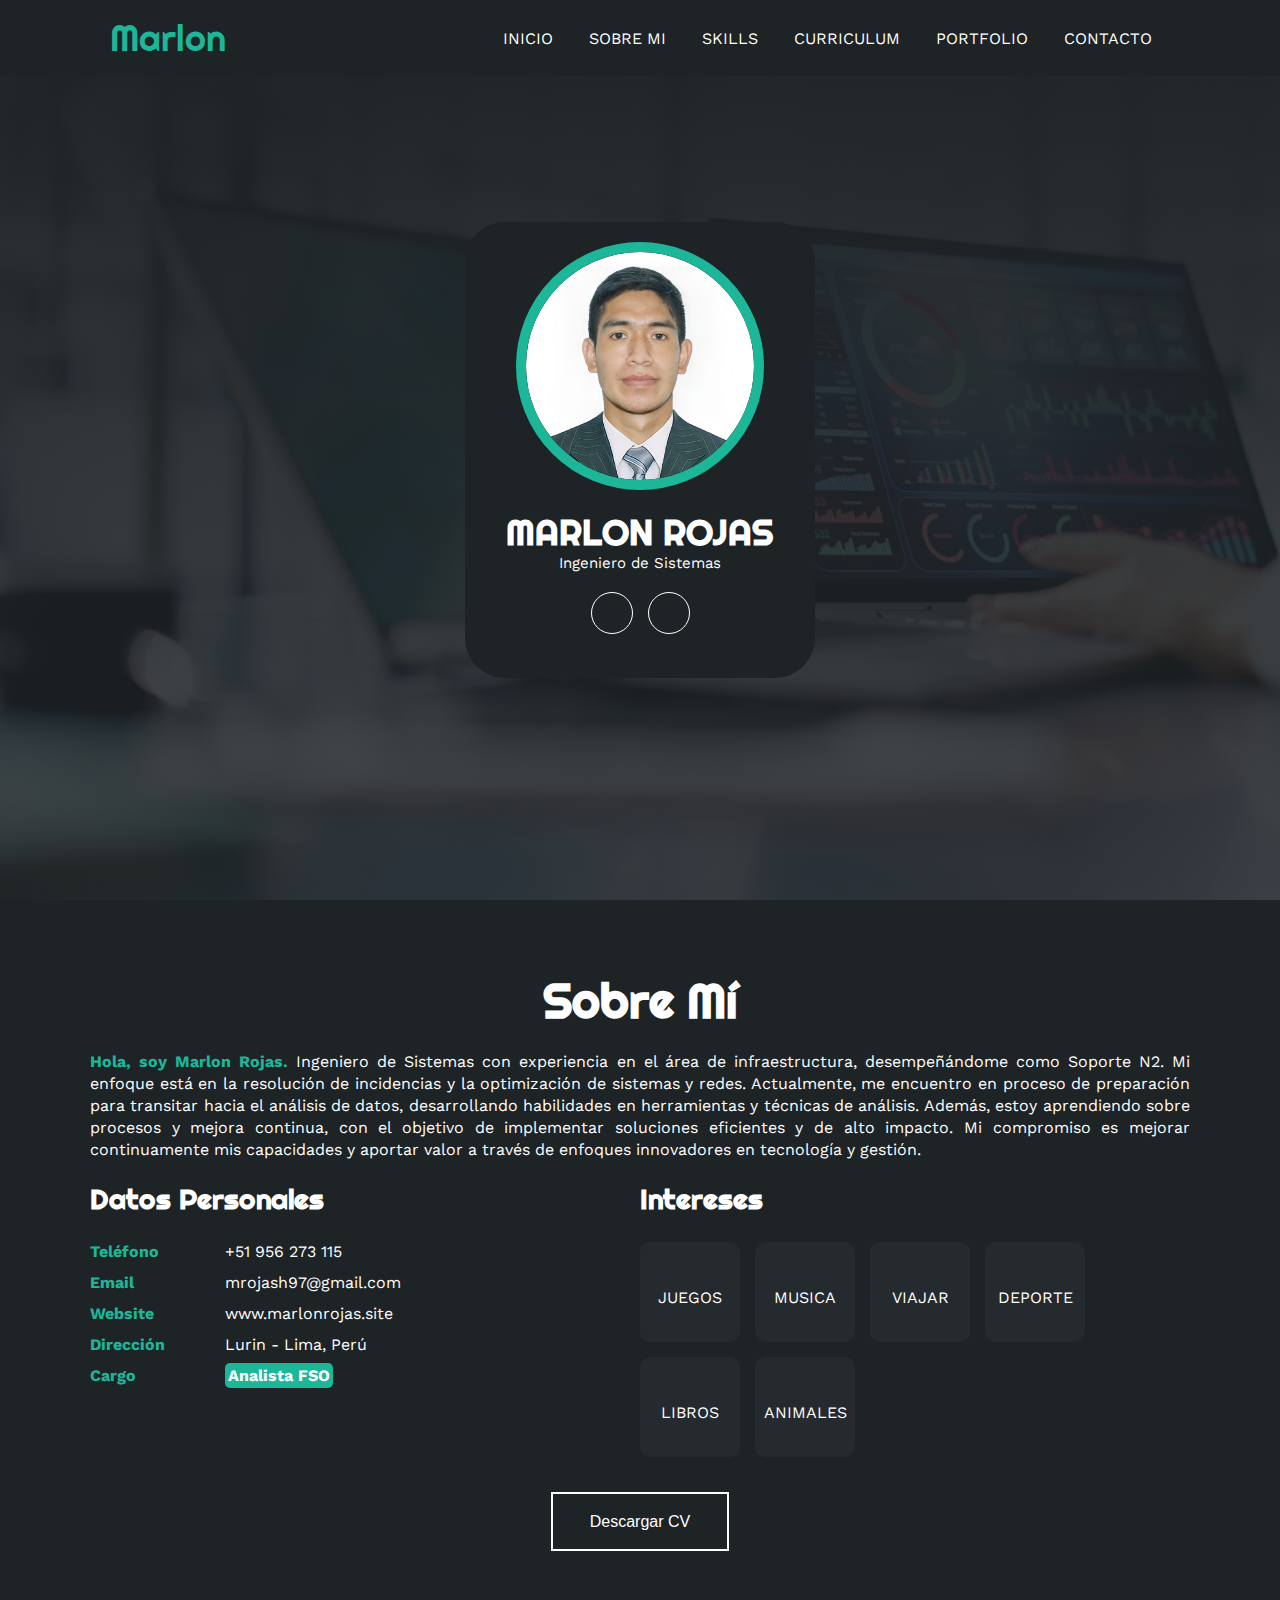
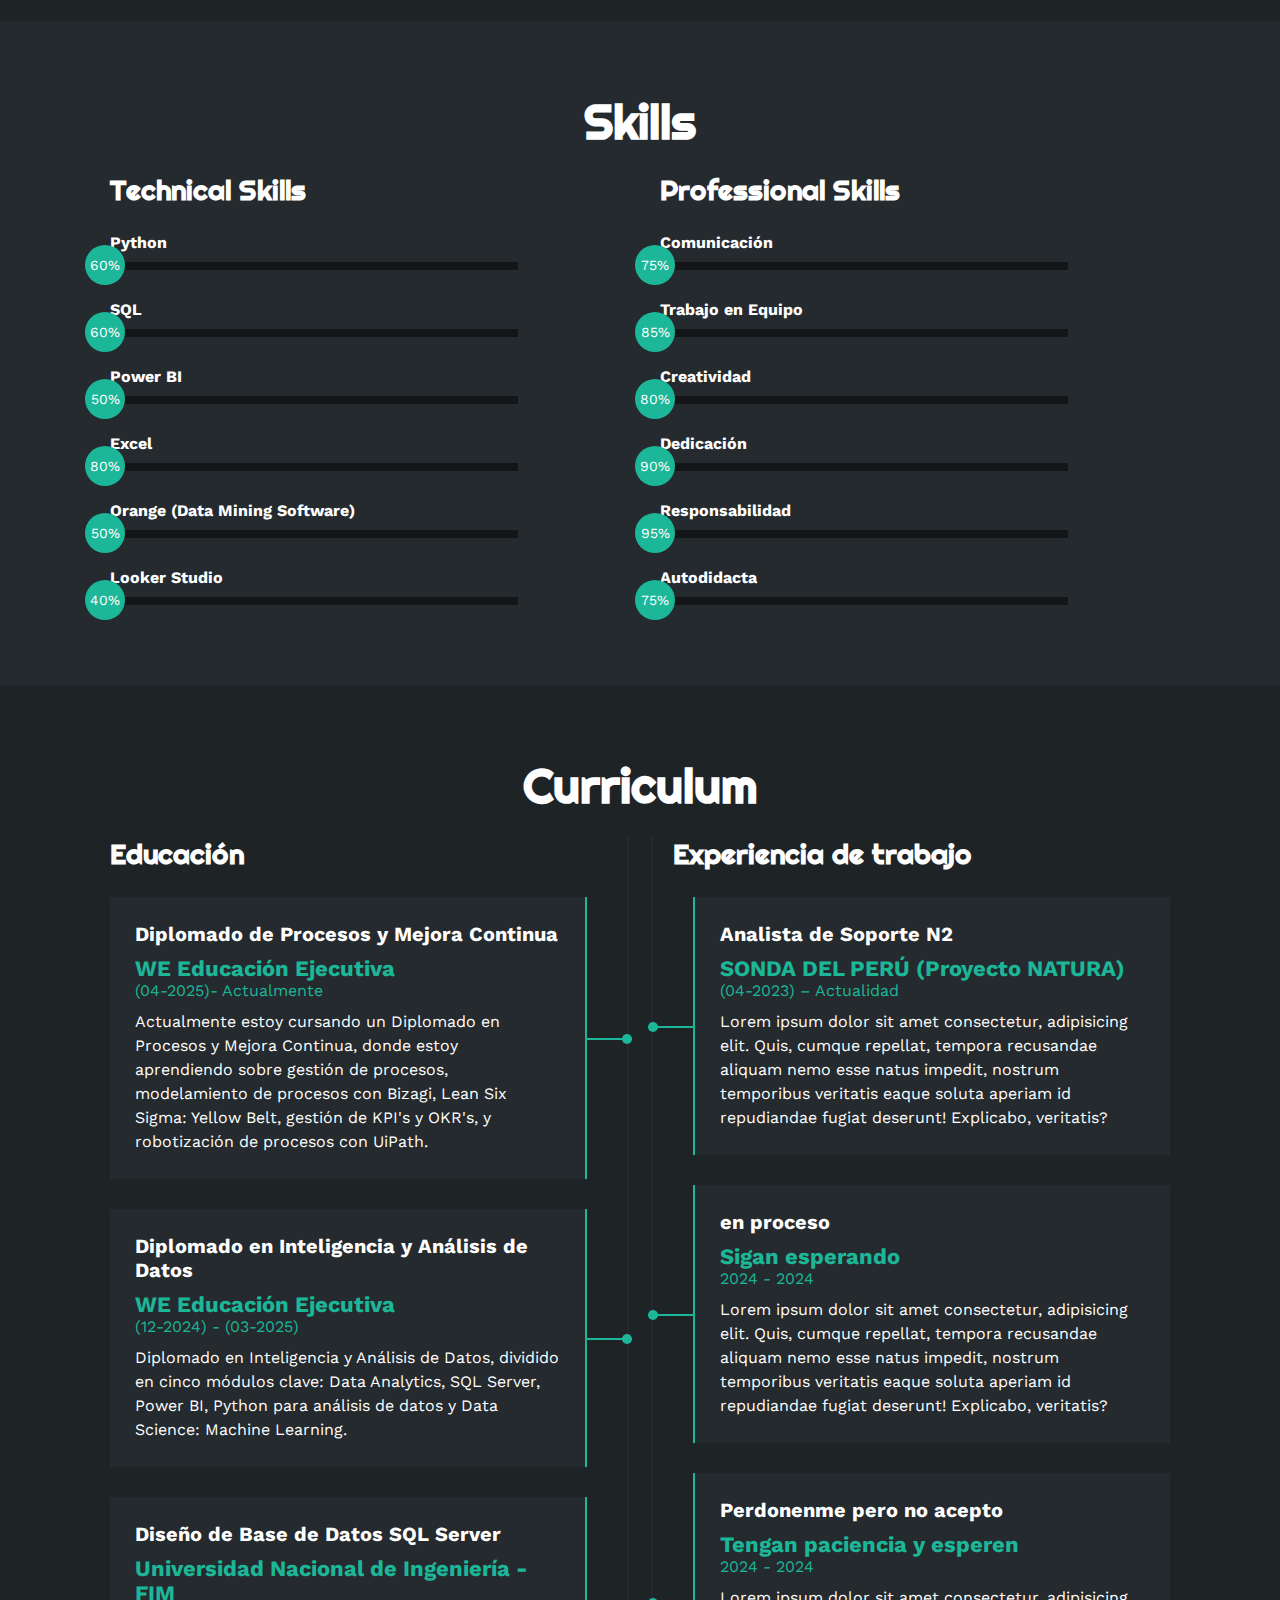
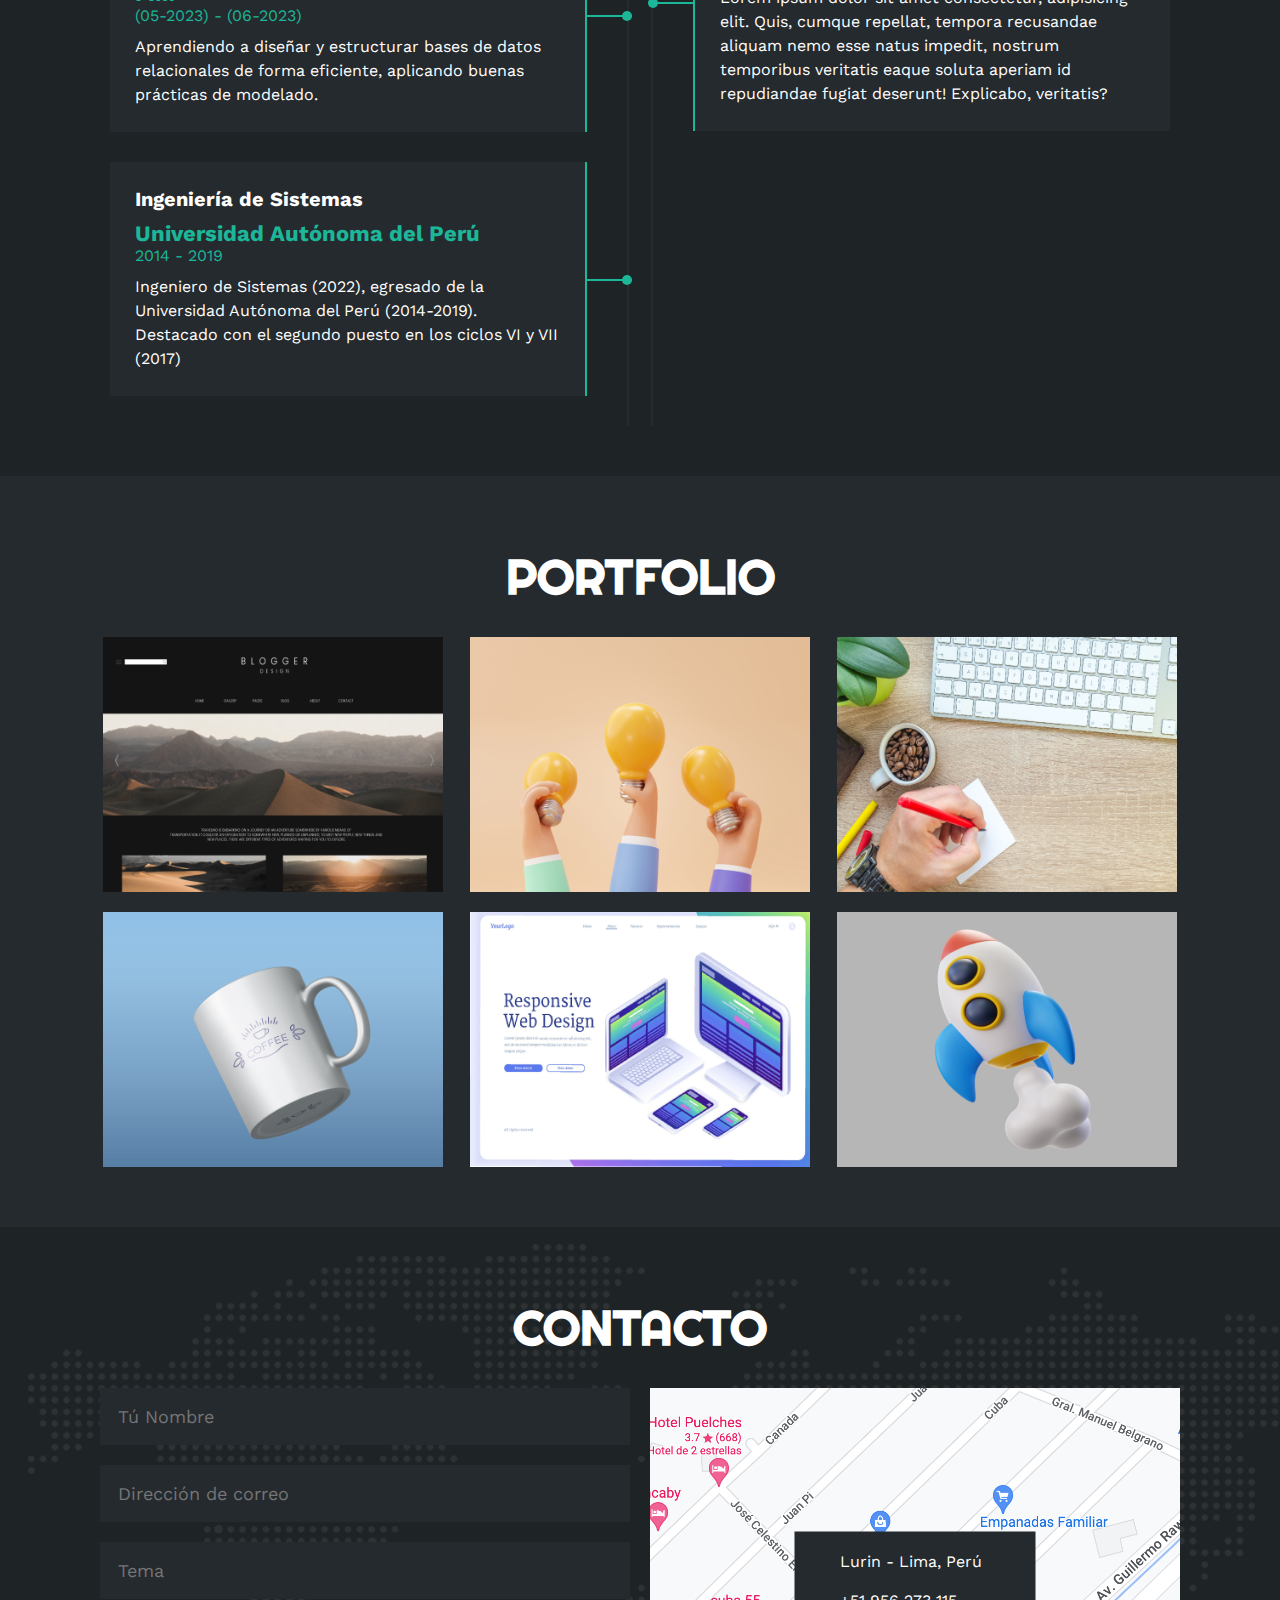
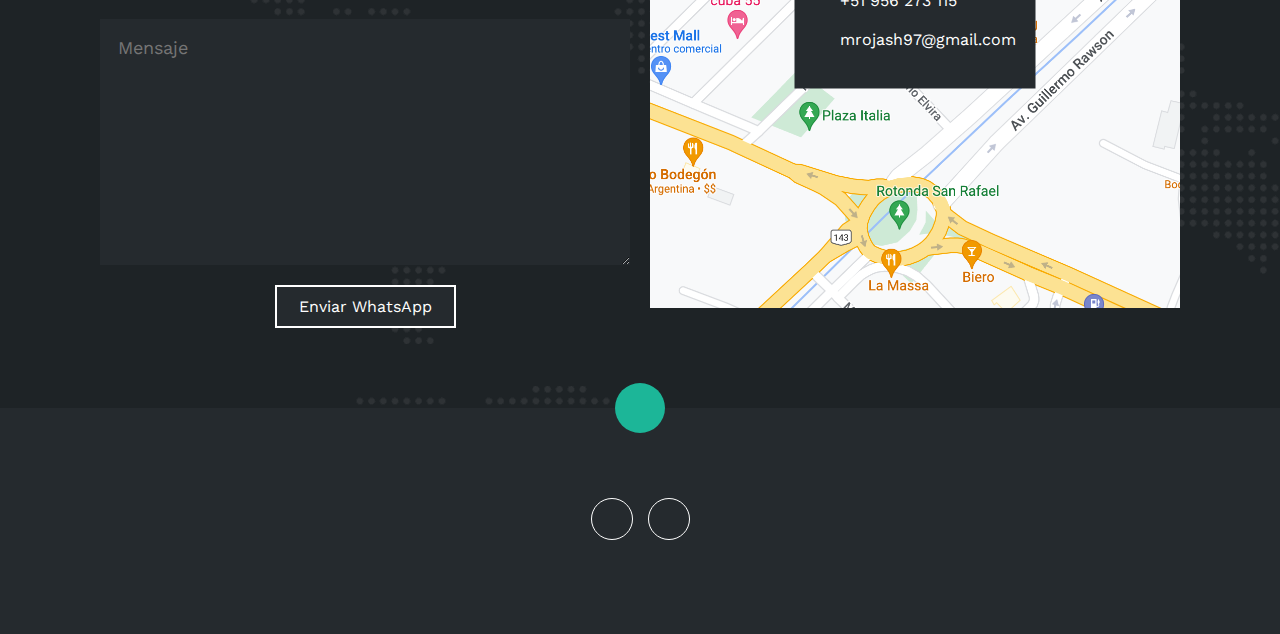
==== index.html @ 4f1a5be0 "Update index.html" ====
<!DOCTYPE html>
<html lang="es">
<head>
    <meta charset="UTF-8">
    <meta http-equiv="X-UA-Compatible" content="IE=edge">
    <meta name="viewport" content="width=device-width, initial-scale=1.0">
    <link rel="stylesheet" href="https://cdnjs.cloudflare.com/ajax/libs/font-awesome/6.1.2/css/all.min.css" integrity="sha512-1sCRPdkRXhBV2PBLUdRb4tMg1w2YPf37qatUFeS7zlBy7jJI8Lf4VHwWfZZfpXtYSLy85pkm9GaYVYMfw5BC1A==" crossorigin="anonymous" referrerpolicy="no-referrer" />
    <title>Portafolio</title>
    <link rel="stylesheet" href="estilo.css">
</head>
<body>
    <!-- MENU ENCABEZADO -->
    <div class="contenedor-header">
        <header>
            <div class="logo">
                <a href="#">Marlon</a>
            </div>
            <nav id="nav">
                <ul>
                    <li><a href="#inicio" onclick="seleccionar()">INICIO</a></li>
                    <li><a href="#sobremi" onclick="seleccionar()">SOBRE MI</a></li>
                    <li><a href="#skills" onclick="seleccionar()">SKILLS</a></li>
                    <li><a href="#curriculum" onclick="seleccionar()">CURRICULUM</a></li>
                    <li><a href="#portfolio" onclick="seleccionar()">PORTFOLIO</a></li>
                    <li><a href="#contacto" onclick="seleccionar()">CONTACTO</a></li>
                </ul>
            </nav>
            <div class="nav-responsive" onclick="mostrarOcultarMenu()">
                <i class="fa-solid fa-bars"></i>
            </div>
        </header>
    </div>

    <!-- SECCION INICIO -->
    <section id="inicio" class="inicio">
        <div class="contenido-banner">
            <div class="contenedor-img">
                <img src="img/MARLON.png" alt="">
            </div>
            <h1>MARLON ROJAS</h1>
            <h2>Ingeniero de Sistemas</h2>
            <div class="redes">
                <a href="https://www.linkedin.com/in/marlon-rojas/"><i class="fa-brands fa-linkedin-in"></i></a>
                <a href="#"><i class="fa-brands fa-github"></i></i></a>
            </div>
        </div>
    </section>

    <!-- SECCION SOBRE MI -->
    <section id="sobremi" class="sobremi">
        <div class="contenido-seccion">
            <h2>Sobre Mí</h2>
            <p style="text-align: justify;"><span>Hola, soy Marlon Rojas.</span> Ingeniero de Sistemas con experiencia en el área de infraestructura, desempeñándome como Soporte N2. Mi enfoque está en la resolución de incidencias y la optimización de sistemas y redes. Actualmente, me encuentro en proceso de preparación para transitar hacia el análisis de datos, desarrollando habilidades en herramientas y técnicas de análisis. Además, estoy aprendiendo sobre procesos y mejora continua, con el objetivo de implementar soluciones eficientes y de alto impacto. Mi compromiso es mejorar continuamente mis capacidades y aportar valor a través de enfoques innovadores en tecnología y gestión.</p>

            <div class="fila">
                <!-- datos personales -->
                <div class="col">
                    <h3>Datos Personales</h3>
                    <ul>
                       <!--  <li>
                            <strong>Cumpleaños</strong>
                            16-04-1997
                        </li> -->
                        <li>
                            <strong>Teléfono</strong>
                            +51 956 273 115
                        </li>
                        <li>
                            <strong>Email</strong>
                            mrojash97@gmail.com
                        </li>
                        <li>
                            <strong>Website</strong>
                            www.marlonrojas.site
                        </li>
                        <li>
                            <strong>Dirección</strong>
                            Lurin - Lima, Perú
                        </li>
                        <li>
                            <strong>Cargo</strong>
                            <span>Analista FSO</span>
                        </li>
                    </ul>
                </div>

                <!-- intereses -->
                <div class="col">
                    <h3>Intereses</h3>
                    <div class="contenedor-intereses">
                        <div class="interes">
                            <i class="fa-solid fa-gamepad"></i>
                            <span>JUEGOS</span>
                        </div>
                        <div class="interes">
                            <i class="fa-solid fa-headphones"></i>
                            <span>MUSICA</span>
                        </div>
                        <div class="interes">
                            <i class="fa-solid fa-plane"></i>
                            <span>VIAJAR</span>
                        </div>
                        <div class="interes">
                            <i class="fa-solid fa-futbol"></i>
                            <span>DEPORTE</span>
                        </div>
                        <div class="interes">
                            <i class="fa-solid fa-book"></i>
                            <span>LIBROS</span>
                        </div>
                        <div class="interes">
                            <i class="fa-solid fa-paw"></i>
                            <span>ANIMALES</span>
                        </div>
                        
                    </div>
                </div>
            </div>
            <button>
            <a href="https://drive.google.com/uc?export=download&id=1gKfYAW-7ynOdBU8NzFJ5fpQsi2SHYQ3i" 
                style="display: inline-block; padding: 8px 15px;color: white; text-decoration: none; border-radius: 5px; font-family: sans-serif">
                 Descargar CV <i class="fa-solid fa-download"></i>
            </a>
                <span class="overlay"></span>
            </button>
        </div>
    </section>

    <!-- SECCION SKILLS -->
    <section class="skills" id="skills">
        <div class="contenido-seccion">
            <h2>Skills</h2>
            <div class="fila">
                <!-- Technical Skill -->
                <div class="col">
                    <h3>Technical Skills</h3>
                    <div class="skill">
                        <span>Python</span>
                        <div class="barra-skill">
                            <div class="progreso">
                                <span>60%</span>
                            </div>
                        </div>
                    </div>
                    <div class="skill">
                        <span>SQL</span>
                        <div class="barra-skill">
                            <div class="progreso">
                                <span>60%</span>
                            </div>
                        </div>
                    </div>
                    <div class="skill">
                        <span>Power BI</span>
                        <div class="barra-skill">
                            <div class="progreso">
                                <span>50%</span>
                            </div>
                        </div>
                    </div>
                    <div class="skill">
                        <span>Excel</span>
                        <div class="barra-skill">
                            <div class="progreso">
                                <span>80%</span>
                            </div>
                        </div>
                    </div>
                    <div class="skill">
                        <span>Orange (Data Mining Software)</span>
                        <div class="barra-skill">
                            <div class="progreso">
                                <span>50%</span>
                            </div>
                        </div>
                    </div>
                    <div class="skill">
                        <span>Looker Studio</span>
                        <div class="barra-skill">
                            <div class="progreso">
                                <span>40%</span>
                            </div>
                        </div>
                    </div>
                </div>
                <!-- Professional Skills -->
                <div class="col">
                    <h3>Professional Skills</h3>
                    <div class="skill">
                        <span>Comunicación</span>
                        <div class="barra-skill">
                            <div class="progreso">
                                <span>75%</span>
                            </div>
                        </div>
                    </div>
                    <div class="skill">
                        <span>Trabajo en Equipo</span>
                        <div class="barra-skill">
                            <div class="progreso">
                                <span>85%</span>
                            </div>
                        </div>
                    </div>
                    <div class="skill">
                        <span>Creatividad</span>
                        <div class="barra-skill">
                            <div class="progreso">
                                <span>80%</span>
                            </div>
                        </div>
                    </div>
                    <div class="skill">
                        <span>Dedicación</span>
                        <div class="barra-skill">
                            <div class="progreso">
                                <span>90%</span>
                            </div>
                        </div>
                    </div>
                    <div class="skill">
                        <span>Responsabilidad</span>
                        <div class="barra-skill">
                            <div class="progreso">
                                <span>95%</span>
                            </div>
                        </div>
                    </div>
                     <div class="skill">
                        <span>Autodidacta</span>
                        <div class="barra-skill">
                            <div class="progreso">
                                <span>75%</span>
                            </div>
                        </div>
                    </div>
                </div>
            </div>
        </div>
    </section>

    <!-- SECCION CURRICULUM -->
    <section id="curriculum" class="curriculum">
        <div class="contenido-seccion">
            <h2>Curriculum</h2>
            <div class="fila">
                <div class="col izquierda">
                    <h3>Educación</h3>
                    <div class="item izq">
                        <h4>Diplomado de Procesos y Mejora Continua</h4>
                        <span class="casa">WE Educación Ejecutiva</span>
                        <span class="fecha">(04-2025)- Actualmente</span>
                        <p>Actualmente estoy cursando un Diplomado en Procesos y Mejora Continua, donde estoy aprendiendo sobre gestión de procesos, modelamiento de procesos con Bizagi, Lean Six Sigma: Yellow Belt, gestión de KPI's y OKR's, y robotización de procesos con UiPath.</p>
                        <div class="conectori">
                            <div class="circuloi"></div>
                        </div>
                    </div>
                    <div class="item izq">
                        <h4>Diplomado en Inteligencia y Análisis de Datos</h4>
                        <span class="casa">WE Educación Ejecutiva</span>
                        <span class="fecha">(12-2024) - (03-2025)</span>
                        <p>Diplomado en Inteligencia y Análisis de Datos, dividido en cinco módulos clave: Data Analytics, SQL Server, Power BI, Python para análisis de datos y Data Science: Machine Learning.</p>
                        <div class="conectori">
                            <div class="circuloi"></div>
                        </div>
                    </div>
                    <div class="item izq">
                        <h4>Diseño de Base de Datos SQL Server</h4>
                        <span class="casa">Universidad Nacional de Ingeniería - FIM </span>
                        <span class="fecha">(05-2023) - (06-2023)</span>
                        <p>Aprendiendo a diseñar y estructurar bases de datos relacionales de forma eficiente, aplicando buenas prácticas de modelado.</p>
                        <div class="conectori">
                            <div class="circuloi"></div>
                        </div>
                    </div>
                    <div class="item izq">
                        <h4>Ingeniería de Sistemas</h4>
                        <span class="casa">Universidad Autónoma del Perú</span>
                        <span class="fecha">2014 - 2019</span>
                        <p>Ingeniero de Sistemas (2022), egresado de la Universidad Autónoma del Perú (2014-2019). Destacado con el segundo puesto en los ciclos VI y VII (2017)</p>
                        <div class="conectori">
                            <div class="circuloi"></div>
                        </div>
                    </div>
                </div>

                <div class="col derecha">
                    <h3>Experiencia de trabajo</h3>
                    <div class="item der">
                        <h4>Analista de Soporte N2</h4>
                        <span class="casa">SONDA DEL PERÚ (Proyecto NATURA)</span>
                        <span class="fecha">(04-2023) – Actualidad</span>
                        <p>Lorem ipsum dolor sit amet consectetur, adipisicing elit. Quis, cumque repellat, tempora recusandae aliquam nemo esse natus impedit, nostrum temporibus veritatis eaque soluta aperiam id repudiandae fugiat deserunt! Explicabo, veritatis?</p>
                        <div class="conectord">
                            <div class="circulod"></div>
                        </div>
                    </div>
                    <div class="item der">
                        <h4>en proceso</h4>
                        <span class="casa">Sigan esperando</span>
                        <span class="fecha">2024 - 2024</span>
                        <p>Lorem ipsum dolor sit amet consectetur, adipisicing elit. Quis, cumque repellat, tempora recusandae aliquam nemo esse natus impedit, nostrum temporibus veritatis eaque soluta aperiam id repudiandae fugiat deserunt! Explicabo, veritatis?</p>
                        <div class="conectord">
                            <div class="circulod"></div>
                        </div>
                    </div>
                    <div class="item der">
                        <h4>Perdonenme pero no acepto</h4>
                        <span class="casa">Tengan paciencia y esperen</span>
                        <span class="fecha">2024 - 2024</span>
                        <p>Lorem ipsum dolor sit amet consectetur, adipisicing elit. Quis, cumque repellat, tempora recusandae aliquam nemo esse natus impedit, nostrum temporibus veritatis eaque soluta aperiam id repudiandae fugiat deserunt! Explicabo, veritatis?</p>
                        <div class="conectord">
                            <div class="circulod"></div>
                        </div>
                    </div>
                </div>
            </div>
        </div>
    </section>

    <!-- SECCION PORTFOLIO -->
    <section id="portfolio" class="portfolio">
        <div class="contenido-seccion">
            <h2>PORTFOLIO</h2>
            <div class="galeria">
                <div class="proyecto">
                    <img src="img/p1.jpg" alt="">
                    <div class="overlay">
                        <h3>Diseño Creativo</h3>
                        <p>Fotografía</p>
                    </div>
                </div>
                <div class="proyecto">
                    <img src="img/p2.jpg" alt="">
                    <div class="overlay">
                        <h3>Diseño Creativo</h3>
                        <p>Fotografía</p>
                    </div>
                </div>
                <div class="proyecto">
                    <img src="img/p3.jpg" alt="">
                    <div class="overlay">
                        <h3>Diseño Creativo</h3>
                        <p>Fotografía</p>
                    </div>
                </div>
                <div class="proyecto">
                    <img src="img/p4.jpg" alt="">
                    <div class="overlay">
                        <h3>Diseño Creativo</h3>
                        <p>Fotografía</p>
                    </div>
                </div>
                <div class="proyecto">
                    <img src="img/p5.jpg" alt="">
                    <div class="overlay">
                        <h3>Diseño Creativo</h3>
                        <p>Fotografía</p>
                    </div>
                </div>
                <div class="proyecto">
                    <img src="img/p6.jpg" alt="">
                    <div class="overlay">
                        <h3>Diseño Creativo</h3>
                        <p>Fotografía</p>
                    </div>
                </div>
            </div>
        </div>
    </section>

    <!-- SECCION CONTACTO -->
    <section id="contacto" class="contacto">
        <div class="contenido-seccion">
            <h2>CONTACTO</h2>
            <div class="fila">
                <!-- Formulario -->
                <div class="col">
                    <input type="text" id="nombre" placeholder="Tú Nombre">
                    <input type="text" id="correo" placeholder="Dirección de correo">
                    <input type="text" id="tema" placeholder="Tema">
                    <textarea id="mensaje" cols="30" rows="10" placeholder="Mensaje"></textarea>
                    <button id="enviarBtn" onclick="enviarWhatsapp()" disabled>
                        Enviar WhatsApp <i class="fa-brands fa-whatsapp"></i>
                        <span class="overlay"></span>
                    </button>
                </div>
                <!-- Mapa -->
                <div class="col">
                    <img src="img/ubicacion.png" alt="">
                    <div class="info">
                        <ul>
                            <li>
                                <i class="fa-solid fa-location-dot"></i>
                                Lurin - Lima, Perú
                            </li>
                            <li>
                                <i class="fa-solid fa-mobile-screen"></i>
                                 +51 956 273 115 
                            </li>
                            <li>
                                <i class="fa-solid fa-envelope"></i>
                                mrojash97@gmail.com
                            </li>
                        </ul>
                    </div>
                </div>
            </div>
        </div>
    </section>

    <!-- footer -->
    <footer>
        <a href="#inicio" class="arriba">
            <i class="fa-solid fa-angles-up"></i>
        </a>
        <div class="redes">
                <a href="https://www.linkedin.com/in/marlon-rojas/"><i class="fa-brands fa-linkedin-in"></i></a>
                <a href="#"><i class="fa-brands fa-github"></i></i></a>
        </div>
    </footer>

    <script src="script.js"></script>
</body>
</html>
---- estilo.css ----
@import url('https://fonts.googleapis.com/css2?family=Righteous&family=Work+Sans:wght@100;300;400;600;800&display=swap');
*{
    box-sizing: border-box;
    font-family: 'Work Sans';
    margin: 0;
    padding: 0;
}
html{
    /* me permite deslizar cuando hago clic en los links del menu */
    scroll-behavior: smooth;
}
/* MENU */
.contenedor-header{
    background: #1e2326;
    position: fixed;
    width: 100%;
    top: 0;
    left: 0;
    z-index: 99;
}
.contenedor-header header{
    max-width: 1100px;
    margin: auto;
    display: flex;
    justify-content: space-between;
    align-items: center;
    padding: 15px 20px;
}
.contenedor-header header .logo a{
    font-family: 'Righteous';
    font-size: 36px;
    color: #1CB698;
    text-decoration: none;
}
.contenedor-header header ul{
    display: flex;
    list-style: none;
}
.contenedor-header header nav ul li a{
    text-align: none;
    color: #fff;
    margin: 0 15px;
    padding: 3px;
    transition: .5s;
    text-decoration: none;
}
.contenedor-header header nav ul li a:hover{
    color: #1CB698;
}
.nav-responsive{
    background-color: #1CB698;
    color:#fff;
    padding: 5px 10px;
    border-radius: 5px;
    cursor: pointer;
    display: none;
}
/* SECCION I N I C I O */
.inicio{
    background: linear-gradient(to top, rgba(30,35,38,.8), rgba(30,35,38,1)),
    url(img/fondo.jpg);
    background-size: cover;
    height: 100vh;
    color: #fff;
    display: flex;
    align-items: center;
}
.inicio .contenido-banner{
    padding: 20px;
    background-color: #1e2326;
    max-width: 350px;
    margin: auto;
    text-align: center;
    border-radius: 40px;
}
.inicio .contenido-banner img{
    margin-top: 40px;
    border: 10px solid #1CB698;
    display: block;
    width: 80%;
    margin: auto;
    border-radius: 100%;
}
.inicio .contenido-banner h1{
    margin-top: 20px;
    font-size: 35px;
    font-family: 'Righteous';
}
.inicio .contenido-banner h2{
    font-size: 15px;
    font-weight: normal;
}
.inicio .contenido-banner .redes a{
    color: #fff;
    display: inline-block;
    text-decoration: none;
    border: 1px solid #fff;
    border-radius: 100%;
    width: 42px;
    height: 42px;
    line-height: 42px;
    margin: 20px 5px;
    font-size: 20px;
    transition: .3s;
}
.inicio .contenido-banner .redes a:hover{
    background-color: #1CB698;
}
.sobremi{
    background-color: #1e2326;
    color: #fff;
    padding: 50px 20px;
}
.sobremi .contenido-seccion{
    max-width: 1100px;
    margin: auto;
}
.sobremi h2{
    font-size: 48px;
    font-family: 'Righteous';
    text-align: center;
    padding: 20px 0;

}
.sobremi .contenido-seccion p{
    font: 18px;
    line-height: 22px;
    margin-bottom: 20px;
}
.sobremi .contenido-seccion p span{
    color: #1CB698;
    font-weight: bold;
}
.sobremi .fila{
    display: flex;
}
.sobremi .fila .col
{
    width: 50%;
}
.sobremi .fila .col h3{
    font-size: 28px;
    font-family: 'Righteous';
    margin-bottom: 25px;
}
.sobremi .fila .col ul{
    list-style: none;
}
.sobremi .fila .col ul li{
    margin: 12px 0;
}
.sobremi .fila .col ul li strong{
    display: inline-block;
    color: #1CB698;
    width: 130px;
}
.sobremi .fila .col ul li span{
    background-color: #1CB698;
    padding: 3px;
    font-weight: bold;
    border-radius: 5px;
}
.sobremi .fila .col .contenedor-intereses{
    display: flex;
    flex-wrap: wrap;
}
.sobremi .fila .col .contenedor-intereses .interes{
    width: 100px;
    height: 100px;
    background-color: #252A2E;
    border-radius: 10px;
    margin: 0 15px 15px 0;
    display: flex;
    flex-direction: column;
    align-items: center;
    justify-content: center;
    transition: .3s;
}.sobremi .fila .col .contenedor-intereses .interes:hover{
    background-color: #1CB698;
}
.sobremi .fila .col .contenedor-intereses .interes i{
    font-size: 30px;
    margin-bottom: 10px;
}
.sobremi button{
    cursor: pointer;
    background-color: transparent;
    border: 2px solid #fff;
    width: fit-content;
    display: block;
    margin: 20px auto;
    padding: 10px 22px;
    font-size: 16px;
    color: #fff;
    position: relative;
    z-index: 10;
}
.sobremi button .overlay{
    position: absolute;
    top: 0;
    left: 0;
    width: 0;
    height: 100%;
    background-color: #1CB698;
    z-index: -1;
    transition: 1s;
}
.sobremi button:hover .overlay{
    width: 100%;
}
/* SECCION S K I L L S */
.skills{
    background-color: #252A2E;
    color: #fff;
    padding: 50px 20px;
}
.skills .contenido-seccion{
    max-width: 1100px;
    margin: auto;
}
.skills h2{
    font-size: 48px;
    font-family: 'Righteous';
    text-align: center;
    padding: 20px 0;

}
.skills .fila{
    display: flex;
}
.skills .fila .col{
    width: 50%;
    padding: 0 20px;
}
.skills .fila .col h3{
    font-size: 28px;
    font-family: 'Righteous';
    margin-bottom: 25px;
}
.skills .skill > span{
    font-weight: bold;
    display: block;
    margin-bottom: 10px;
}
.skills .skill .barra-skill{
    height: 8px;
    width: 80%;
    background-color: #131517;
    position: relative;
    margin-bottom: 30px;
}
.skills .skill .progreso{
    background-color: #1CB698;
    position: absolute;
    top: 0;
    left: 0;
    height: 8px;
}
.skills .skill .barra-skill span{
    position: absolute;
    height: 40px;
    width: 40px;
    background-color: #1CB698;
    border-radius: 50px;
    line-height: 40px;
    text-align: center;
    top: -17px;
    right: -15px;
    font-size: 14px;
}
/* Estas clases se agregaran dinamicamente mediante javascript */
.skills .skill .python{
    width: 0%;
    animation: 2s python forwards;
}
@keyframes python {
    0%{width: 0%;}
    100%{width: 60%;}
}

.skills .skill .sql{
    width: 0%;
    animation: 2s sql forwards;
}
@keyframes sql {
    0%{width: 0%;}
    100%{width: 60%;}
}

.skills .skill .powerbi{
    width: 0%;
    animation: 2s powerbi forwards;
}
@keyframes powerbi {
    0%{width: 0%;}
    100%{width: 50%;}
}

.skills .skill .excel{
    width: 0%;
    animation: 2s excel forwards;
}
@keyframes excel {
    0%{width: 0%;}
    100%{width: 80%;}
}

.skills .skill .orange{
    width: 0%;
    animation: 2s orange forwards;
}
@keyframes orange {
    0%{width: 0%;}
    100%{width: 50%;}
}

.skills .skill .powerapps{
    width: 0%;
    animation: 2s powerapps forwards;
}
@keyframes powerapps {
    0%{width: 0%;}
    100%{width: 40%;}
}

.skills .skill .comunicacion{
    width: 0%;
    animation: 2s comunicacion forwards;
}
@keyframes comunicacion {
    0%{width: 0%;}
    100%{width: 75%;}
}

.skills .skill .trabajo{
    width: 0%;
    animation: 2s trabajo forwards;
}
@keyframes trabajo {
    0%{width: 0%;}
    100%{width: 85%;}
}

.skills .skill .creatividad{
    width: 0%;
    animation: 2s creatividad forwards;
}
@keyframes creatividad {
    0%{width: 0%;}
    100%{width: 80%;}
}

.skills .skill .dedicacion{
    width: 0%;
    animation: 2s dedicacion forwards;
}
@keyframes dedicacion {
    0%{width: 0%;}
    100%{width: 90%;}
}

.skills .skill .responsabilidad{
    width: 0%;
    animation: 2s responsabilidad forwards;
}
@keyframes responsabilidad {
    0%{width: 0%;}
    100%{width: 95%;}
}

.skills .skill .autodidacta{
    width: 0%;
    animation: 2s autodidacta forwards;
}
@keyframes autodidacta {
    0%{width: 0%;}
    100%{width: 75%;}
}
/* SECCION CURRICULUM */
.curriculum{
    background-color: #1e2326;
    color: #fff;
    padding: 50px 20px;
}
.curriculum .contenido-seccion{
    max-width: 1100px;
    margin: auto;
}
.curriculum h2{
    font-size: 48px;
    font-family: 'Righteous';
    text-align: center;
    padding: 20px 0;

}
.curriculum .fila{
    display: flex;
    justify-content: space-between;
}
.curriculum .fila .col{
    width: 49%;
    padding: 0 20px;
}
.curriculum .fila .col h3{
    font-size: 28px;
    font-family: 'Righteous';
    margin-bottom: 25px;
}
.curriculum .fila .izquierda{
    border-right: 2px solid #252A2E;
}
.curriculum .fila .derecha{
    border-left: 2px solid #252A2E;
}
.curriculum .fila .item{
    padding: 25px;
    margin-bottom: 30px;
    background-color: #252A2E;
    position: relative;
}
.curriculum .fila .item h4{
    font-size: 20px;
    margin-bottom: 10px;
}
.curriculum .fila .item .casa{
    color: #1CB698;
    font-size: 22px;
    font-weight: bold;
    display: block;
}
.curriculum .fila .item .fecha{
    display: block;
    color: #1CB698;
    margin-bottom: 10px;
}
.curriculum .fila .item p{
    line-height: 24px;
}
.curriculum .fila .izq{
    border-right: 2px solid #1CB698;
    margin-right: 20px;
}
.curriculum .fila .der{
    border-left: 2px solid #1CB698;
    margin-left: 20px;
}
.curriculum .fila .item .conectori{
    height: 2px;
    background-color: #1CB698;
    width: 47px;
    position: absolute;
    top: 50%;
    right: -47px;
    z-index: 5;
}
.curriculum .fila .item .conectori .circuloi{
    display: block;
    height: 10px;
    width: 10px;
    border-radius: 50%;
    background-color: #1CB698;
    float: right;
    position: relative;
    bottom: 4px;
}
.curriculum .fila .item .conectord{
    height: 2px;
    background-color: #1CB698;
    width: 47px;
    position: absolute;
    top: 50%;
    left: -47px;
    z-index: 5;
}
.curriculum .fila .item .conectord .circulod{
    display: block;
    height: 10px;
    width: 10px;
    border-radius: 50%;
    background-color: #1CB698;
    float: left;
    position: relative;
    bottom: 4px;
}
/* SECCION PORTFOLIO */
.portfolio{
    background-color: #252A2E;
    color: #fff;
    padding: 50px 20px;
}
.portfolio .contenido-seccion{
    max-width: 1100px;
    margin: auto;
}
.portfolio h2{
    font-size: 48px;
    font-family: 'Righteous';
    text-align: center;
    padding: 20px 0;
}
.portfolio .galeria{
    display: flex;
    flex-wrap: wrap;
    justify-content: space-around;
}
.portfolio .galeria .proyecto{
    position: relative;
    max-width: 340px;
    height: fit-content;
    margin: 10px;
    cursor: pointer;
}
.portfolio .galeria .proyecto img{
    width: 100%;
    display: block;
}
.portfolio .galeria .proyecto .overlay{
    position: absolute;
    top: 0;
    width: 100%;
    height: 100%;
    text-align: center;
    background: linear-gradient(rgba(28,182,152,.8), rgba(28,182,152,.8));
    display: flex;
    flex-direction: column;
    justify-content: center;
    transition: 1s;
    font-size: 18px;
    letter-spacing: 3px;
    opacity: 0;
}
.portfolio .galeria .proyecto .overlay h3{
    margin-bottom: 20px;
    transition: 1s;
}
.portfolio .galeria .proyecto .overlay:hover{
    opacity: 1;
}
.portfolio .galeria .proyecto .overlay:hover h3{
    margin-bottom: 0px;
}
/* SECCION CONTACTO */
.contacto{
    background-image: url(img/contact_bg.png);
    background-color: #1e2326;
    color: #fff;
    padding: 50px 0;
}
.contacto .contenido-seccion{
    max-width: 1100px;
    margin: auto;
}
.contacto h2{
    font-size: 48px;
    font-family: 'Righteous';
    text-align: center;
    padding: 20px 0;
}
.contacto .fila{
    display: flex;
}
.contacto .col{
    width: 50%;
    padding: 10px;
    position: relative;
}
.contacto .col input, .contacto .col textarea{
    display: block;
    width: 100%;
    padding: 18px;
    border: none;
    margin-bottom: 20px;
    background-color: #252A2E;
    color: #fff;
    font-size: 18px;
}
.contacto button{
    cursor: pointer;
    background-color: #1CB698;
    border: 2px solid #fff;
    width: fit-content;
    display: block;
    margin: 20px auto;
    padding: 10px 22px;
    font-size: 16px;
    color: #fff;
    position: relative;
    z-index: 10;
}

button:disabled {
      background-color: #252A2E;
}
.contacto button .overlay{
    position: absolute;
    top: 0;
    left: 0;
    width: 0;
    height: 100%;
    background-color: #1CB698;
    z-index: -1;
    transition: 1s;
}
.contacto button:hover .overlay{
    width: 100%;
}
.contacto .col img{
    width: 100%;
}
.contacto .col .info{
    position: absolute;
    top: 40%;
    background-color: #252A2E;
    padding: 20px;
    max-swidth: 350px;
    left: 50%;
    transform: translate(-50%, -50%);
}
.contacto .col .info ul{
    list-style: none;
}
.contacto .col .info ul li{
    margin-bottom: 20px;
}
.contacto .col .info ul li i{
    color: #1CB698;
    display: inline-block;
    margin-right: 20px;
}
footer{
    background-color: #252A2E;
    color: #fff;
    padding: 50px 0 30px 0;
    text-align: center;
    position: relative;
    width: 100%;
}
footer .redes{
    margin-bottom: 20px;
}
footer .redes a{
    color: #fff;
    display: inline-block;
    text-decoration: none;
    border: 1px solid #fff;
    border-radius: 100%;
    width: 42px;
    height: 42px;
    line-height: 42px;
    margin: 40px 5px;
    font-size: 20px;
    transition: .3s;
}
footer .arriba{
    display: block;
    width: 50px;
    height: 50px;
    background-color: #1CB698;
    color: #fff;
    position: absolute;
    left: 50%;
    transform: translateX(-50%);
    top: -25px;
    border-radius: 50%;
    line-height: 50px;
    font-size: 18px;
}
/* SECCION RESPONSIVE */
@media screen and (max-width:980px){
    nav{
        display: none;
    }
    .nav-responsive{
        display: block;
    }
    nav.responsive{
        display: block;
        position: absolute;
        right: 0;
        top: 75px;
        background-color: #252A2E;
        width: 180px;
    }
    nav.responsive ul{
        display: block !important;
    }
    nav.responsive ul li{
        border-bottom: 1px solid #fff;
        padding: 10px 0;
    }
}
@media screen and (max-width:700px){
    .sobremi .fila{
        display: block;
    }
    .sobremi .fila .col{
        width: fit-content;
    }

    .skills .fila{
        display: block;
    }
    .skills .fila .col{
        width: 100%;
    }
    .skills .fila .col .barra-skill{
        width: 100%;
    }

    .curriculum .fila{
        display: block;
    }
    .curriculum .fila .col{
        width: 90%;
    }
    .curriculum .fila .derecha{
        margin-left: 20px;
    }

    .portfolio .galeria{
        display: block;
        width: 100%;
    }
    .portfolio .galeria .proyecto{
        max-width: 100%;
    }
    .portfolio .galeria .proyecto img{
        width: 100%;
    }
    .contacto .fila{
        display: block;
    }
    .contacto .fila .col{
        width: 100%;
    }
}
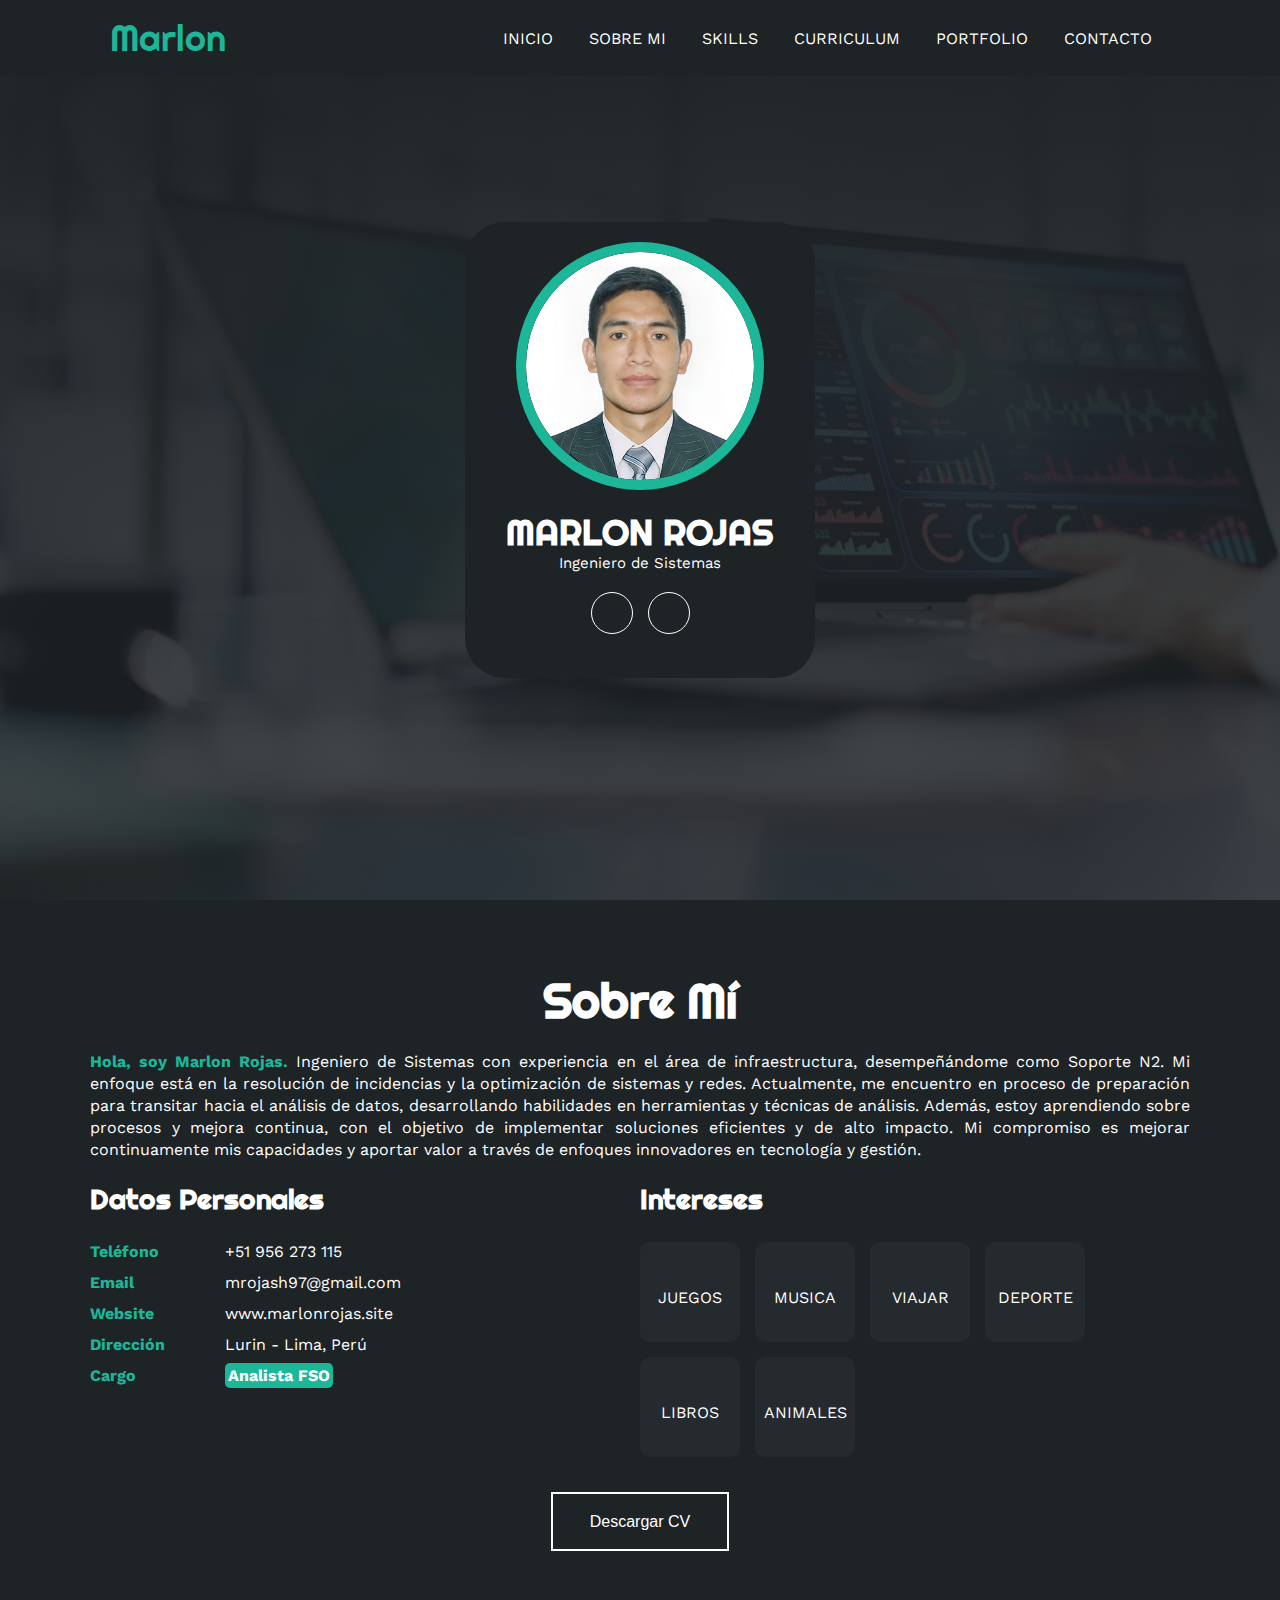
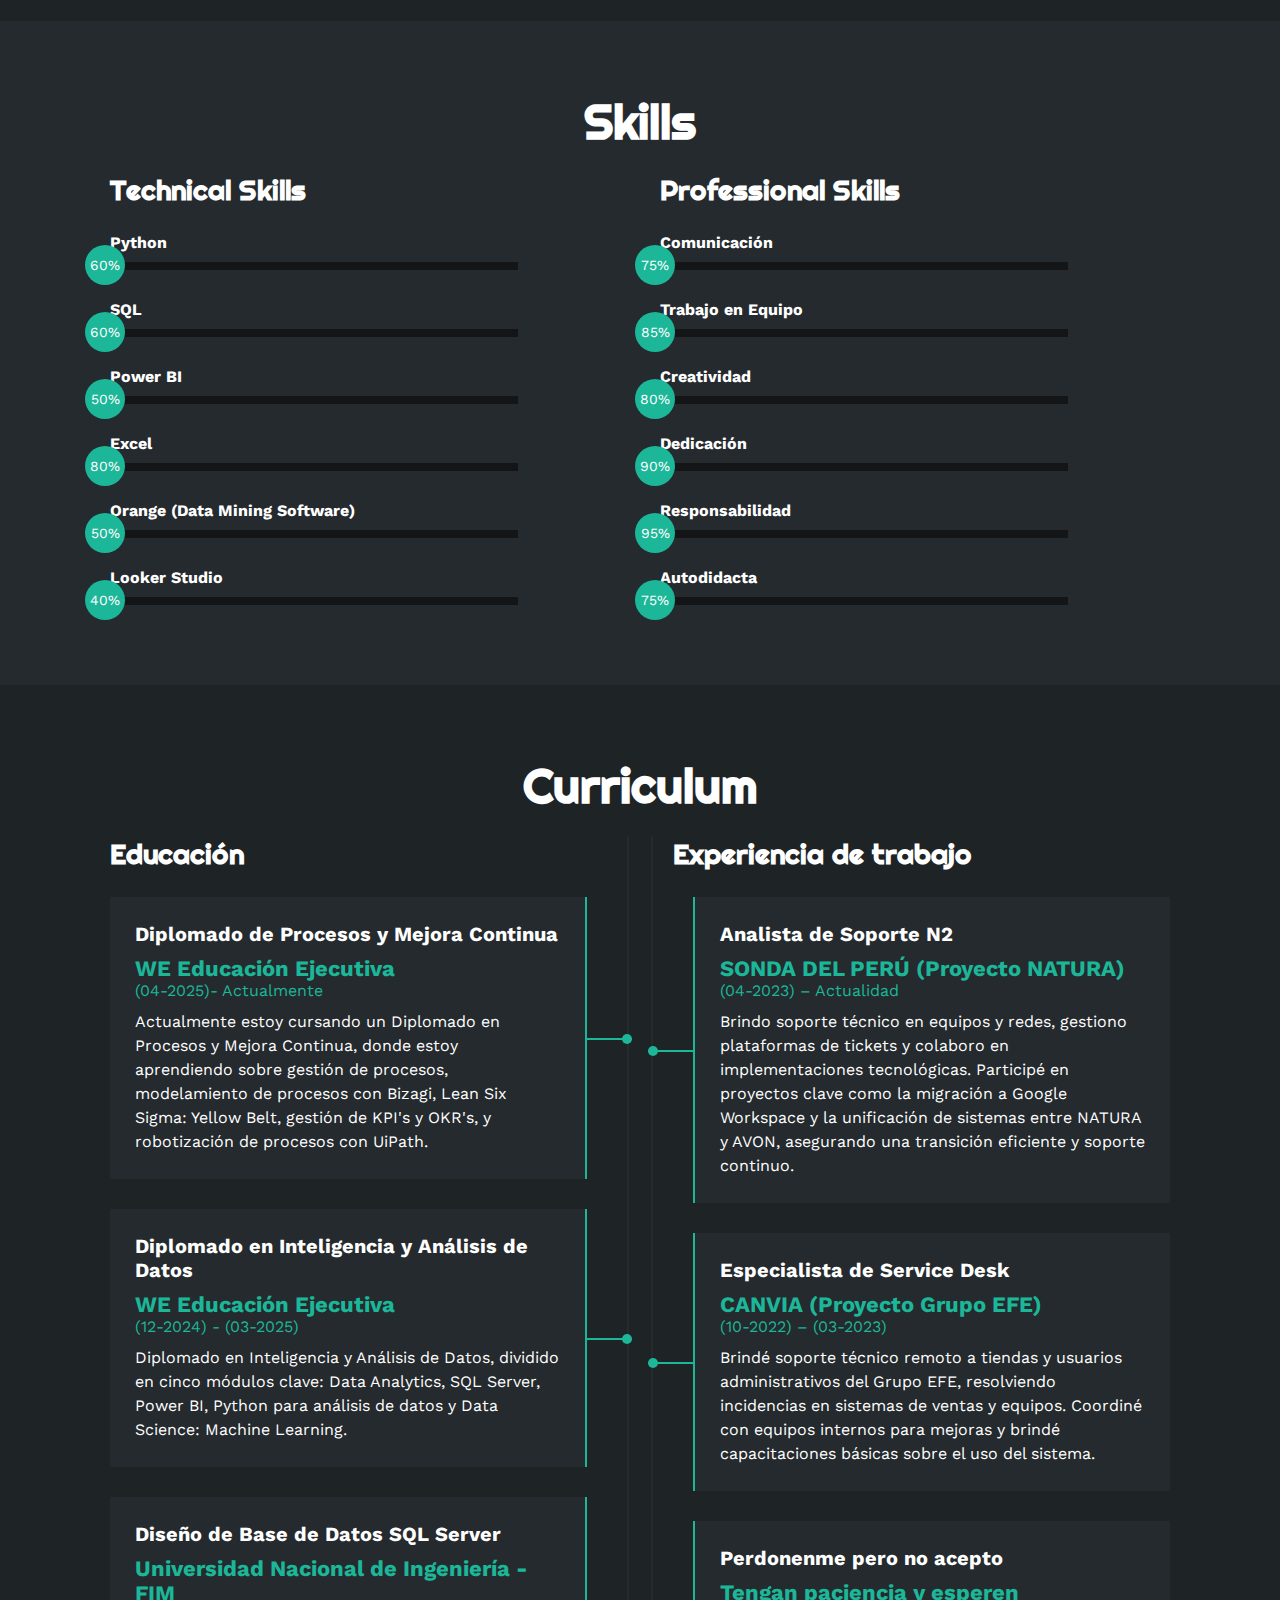
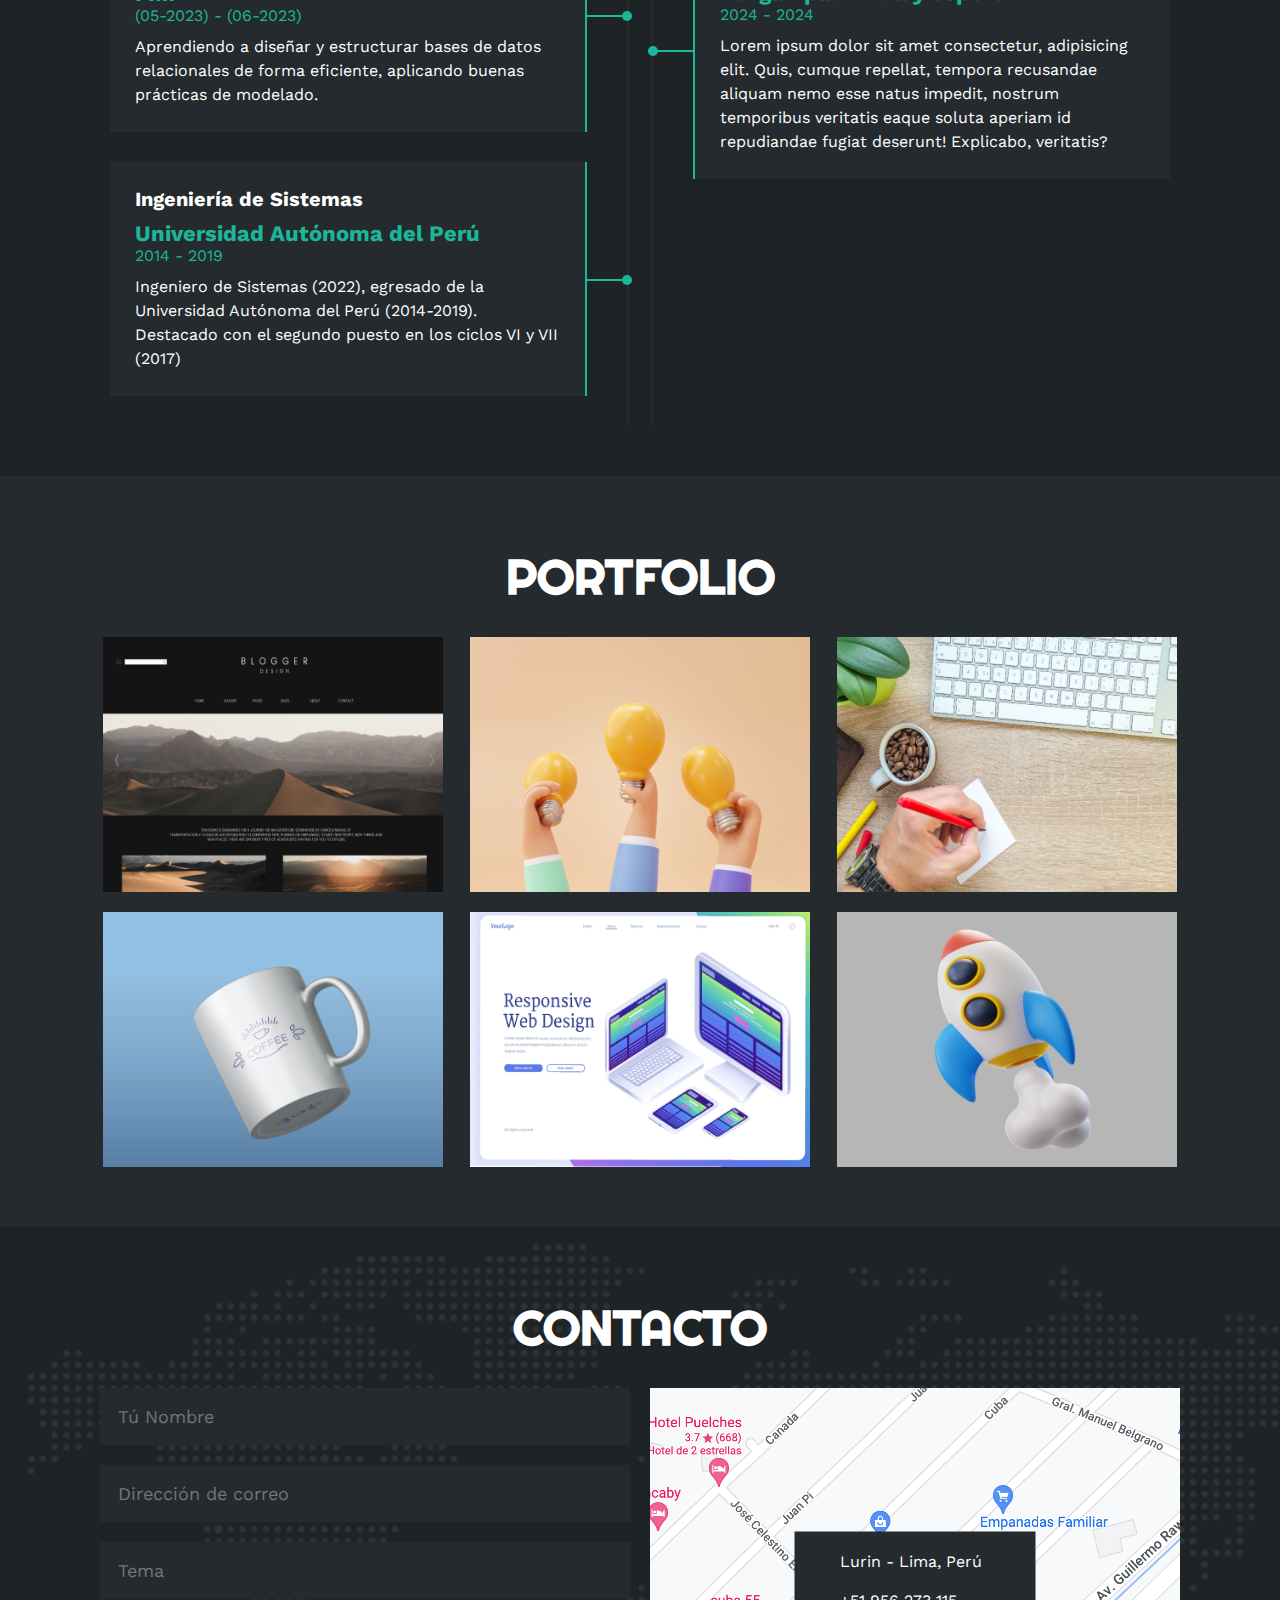
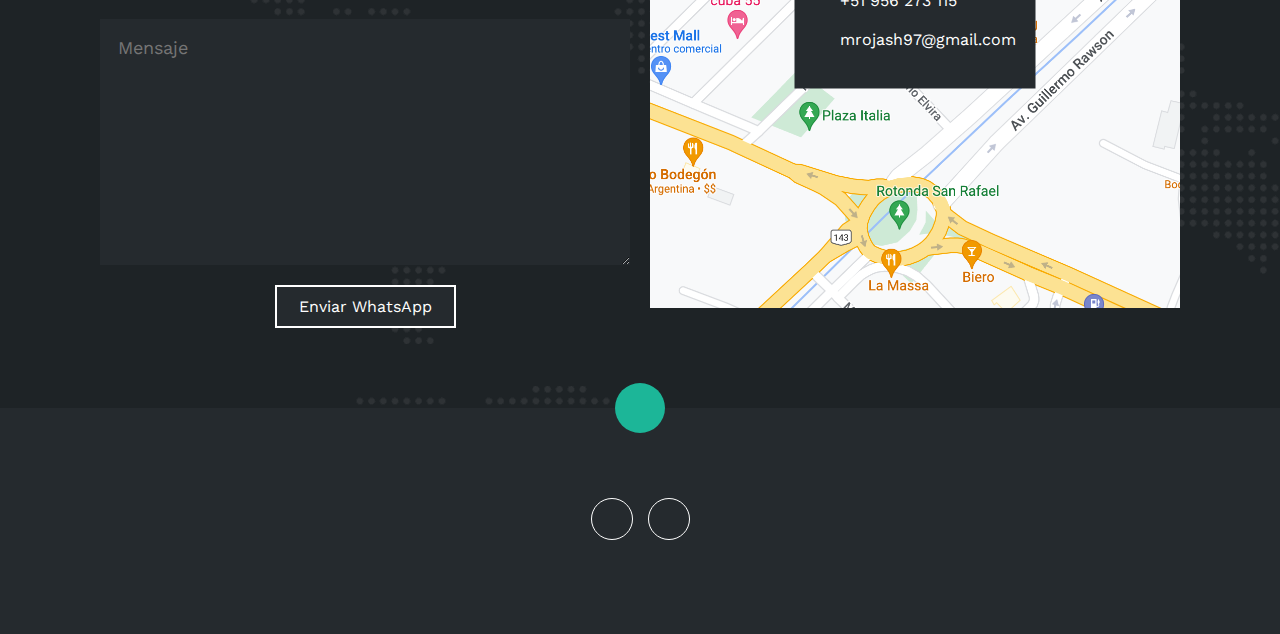
==== commit c1eb2cfd: "Update index.html" ====
--- a/index.html
+++ b/index.html
@@ -290,16 +290,16 @@
                         <h4>Analista de Soporte N2</h4>
                         <span class="casa">SONDA DEL PERÚ (Proyecto NATURA)</span>
                         <span class="fecha">(04-2023) – Actualidad</span>
-                        <p>Lorem ipsum dolor sit amet consectetur, adipisicing elit. Quis, cumque repellat, tempora recusandae aliquam nemo esse natus impedit, nostrum temporibus veritatis eaque soluta aperiam id repudiandae fugiat deserunt! Explicabo, veritatis?</p>
+                        <p>Brindo soporte técnico en equipos y redes, gestiono plataformas de tickets y colaboro en implementaciones tecnológicas. Participé en proyectos clave como la migración a Google Workspace y la unificación de sistemas entre NATURA y AVON, asegurando una transición eficiente y soporte continuo.</p>
                         <div class="conectord">
                             <div class="circulod"></div>
                         </div>
                     </div>
                     <div class="item der">
-                        <h4>en proceso</h4>
-                        <span class="casa">Sigan esperando</span>
-                        <span class="fecha">2024 - 2024</span>
-                        <p>Lorem ipsum dolor sit amet consectetur, adipisicing elit. Quis, cumque repellat, tempora recusandae aliquam nemo esse natus impedit, nostrum temporibus veritatis eaque soluta aperiam id repudiandae fugiat deserunt! Explicabo, veritatis?</p>
+                        <h4>Especialista de Service Desk</h4>
+                        <span class="casa">CANVIA (Proyecto Grupo EFE)</span>
+                        <span class="fecha">(10-2022) – (03-2023)</span>
+                        <p>Brindé soporte técnico remoto a tiendas y usuarios administrativos del Grupo EFE, resolviendo incidencias en sistemas de ventas y equipos. Coordiné con equipos internos para mejoras y brindé capacitaciones básicas sobre el uso del sistema.</p>
                         <div class="conectord">
                             <div class="circulod"></div>
                         </div>
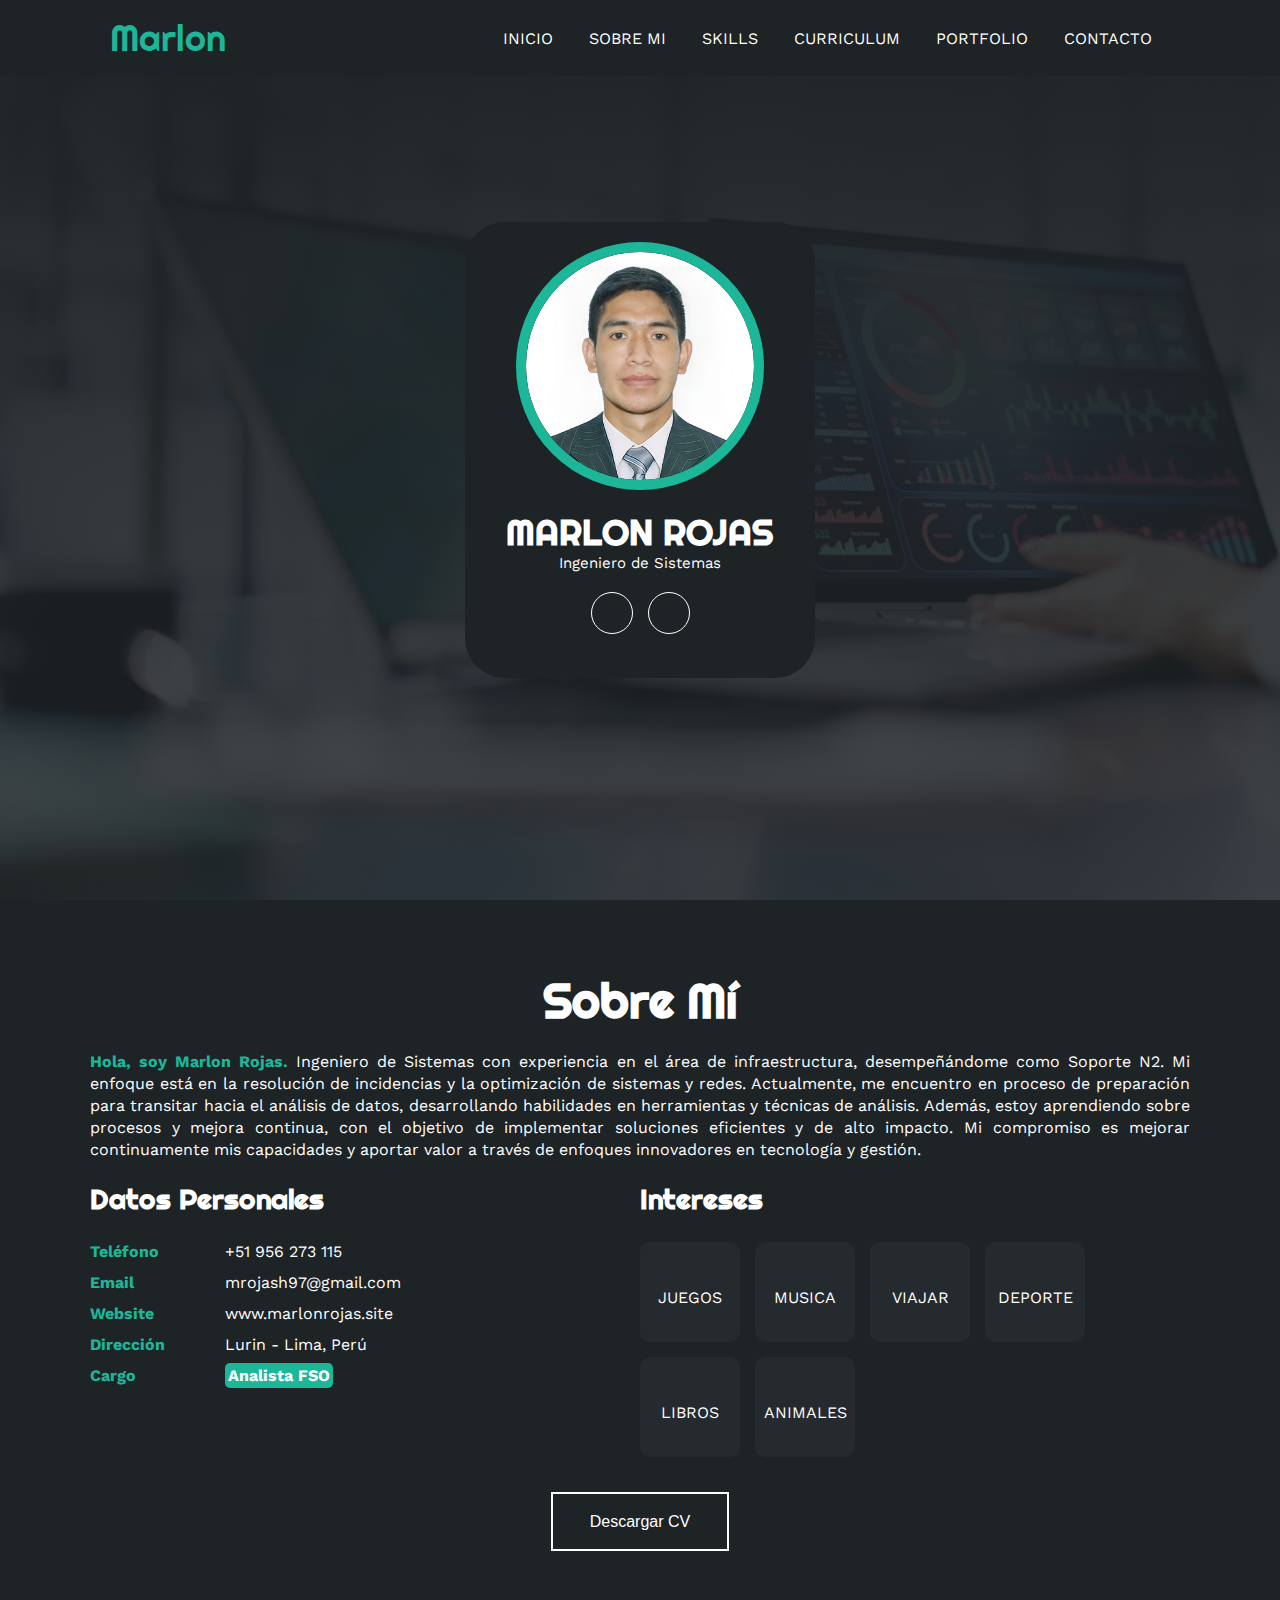
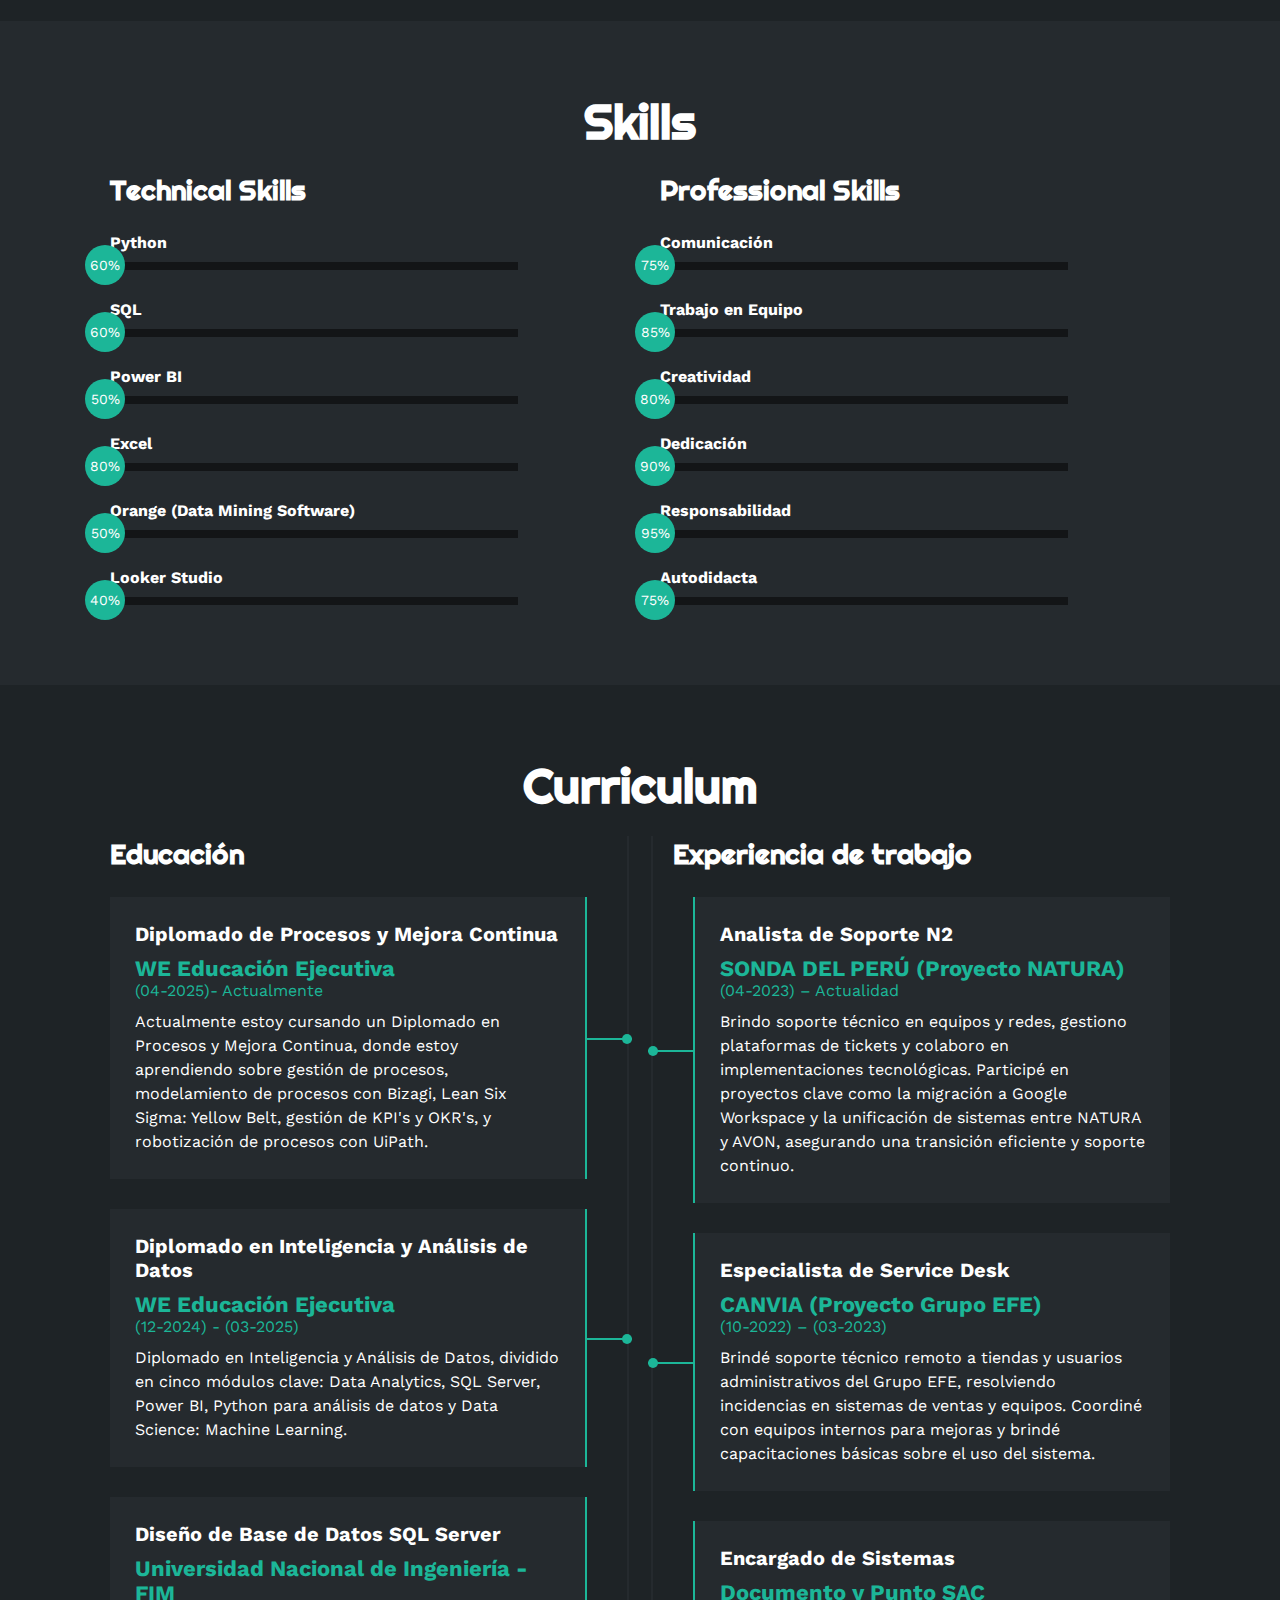
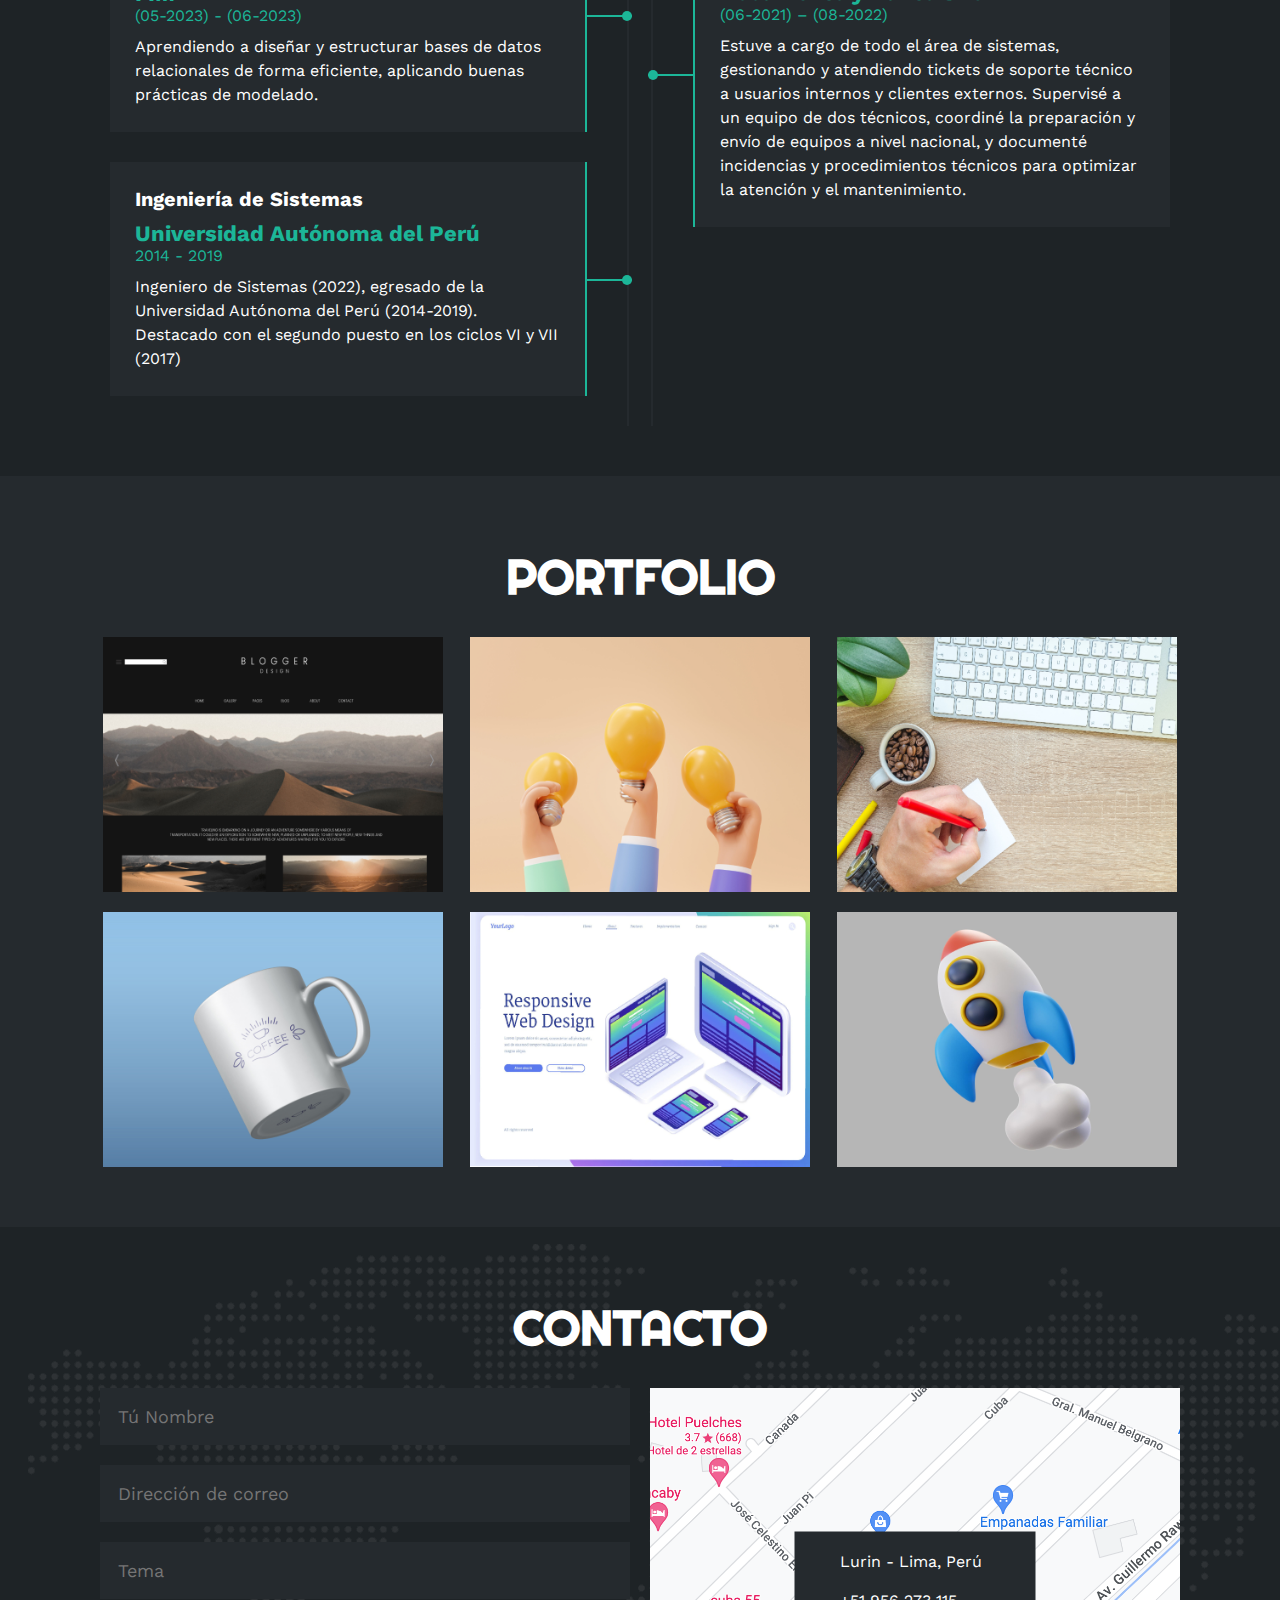
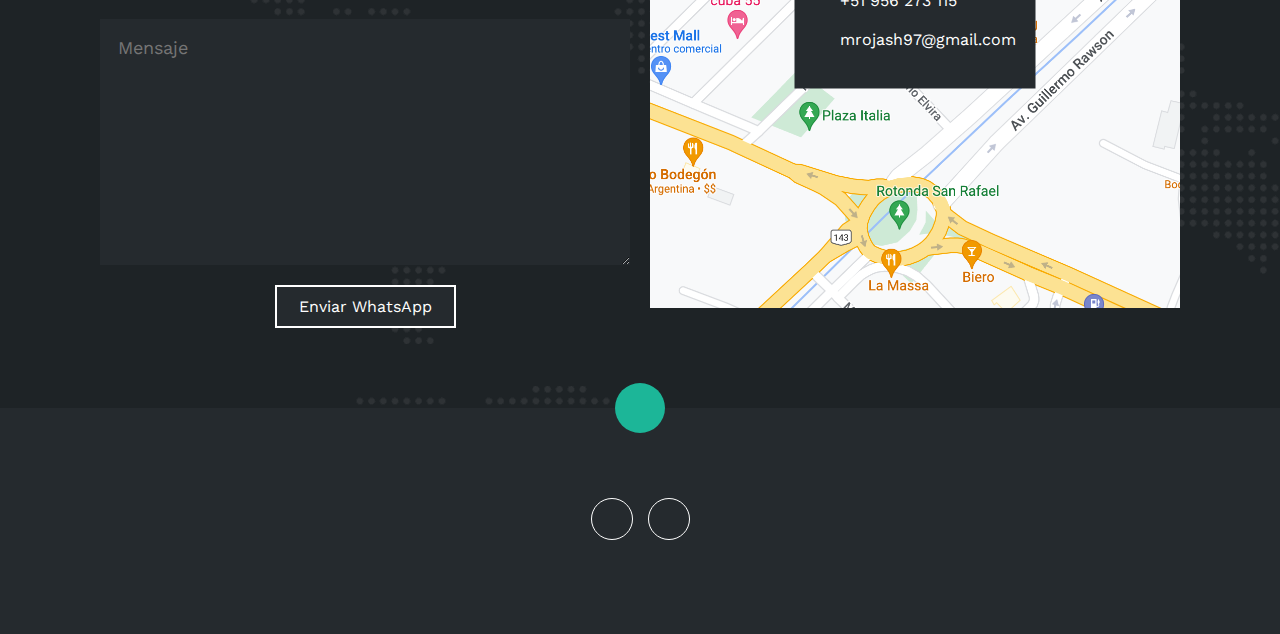
==== commit f37068cc: "Update index.html" ====
--- a/index.html
+++ b/index.html
@@ -305,10 +305,10 @@
                         </div>
                     </div>
                     <div class="item der">
-                        <h4>Perdonenme pero no acepto</h4>
-                        <span class="casa">Tengan paciencia y esperen</span>
-                        <span class="fecha">2024 - 2024</span>
-                        <p>Lorem ipsum dolor sit amet consectetur, adipisicing elit. Quis, cumque repellat, tempora recusandae aliquam nemo esse natus impedit, nostrum temporibus veritatis eaque soluta aperiam id repudiandae fugiat deserunt! Explicabo, veritatis?</p>
+                        <h4>Encargado de Sistemas</h4>
+                        <span class="casa">Documento y Punto SAC</span>
+                        <span class="fecha">(06-2021) – (08-2022)</span>
+                        <p>Estuve a cargo de todo el área de sistemas, gestionando y atendiendo tickets de soporte técnico a usuarios internos y clientes externos. Supervisé a un equipo de dos técnicos, coordiné la preparación y envío de equipos a nivel nacional, y documenté incidencias y procedimientos técnicos para optimizar la atención y el mantenimiento.</p>
                         <div class="conectord">
                             <div class="circulod"></div>
                         </div>
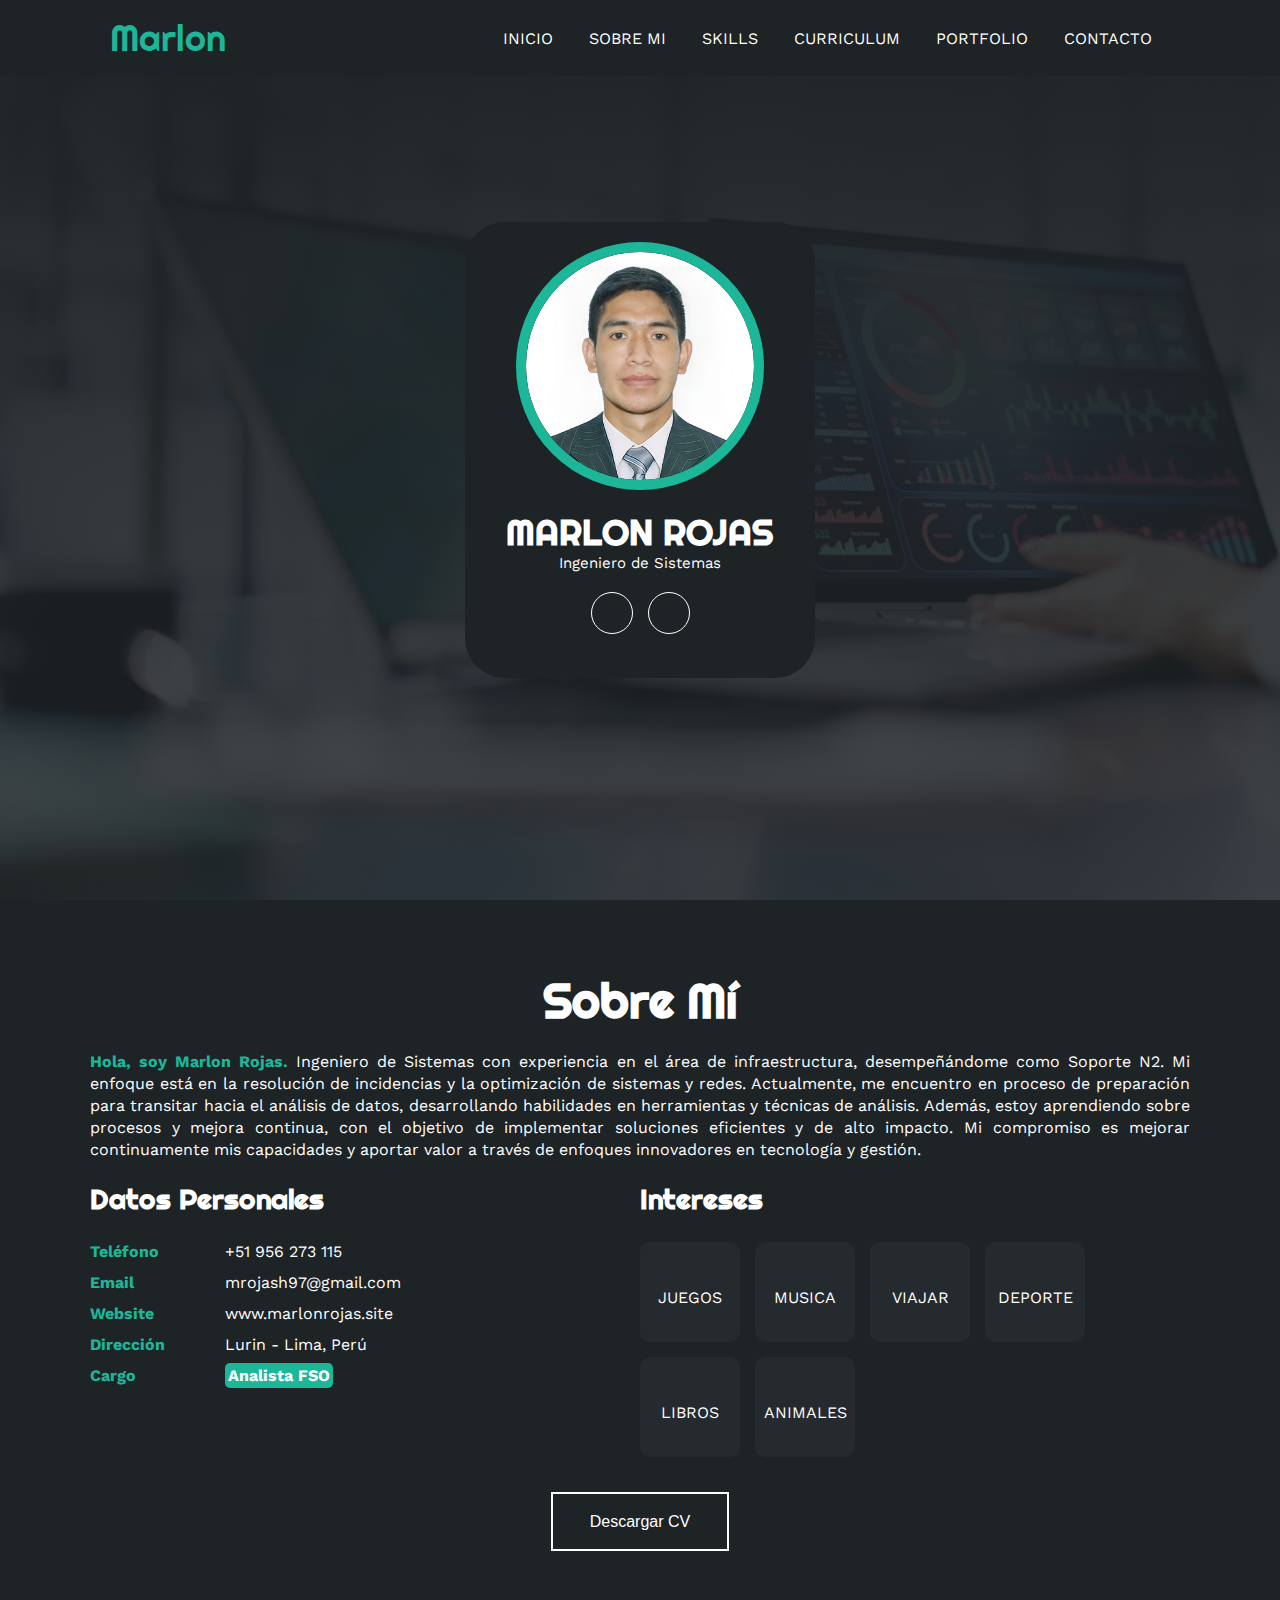
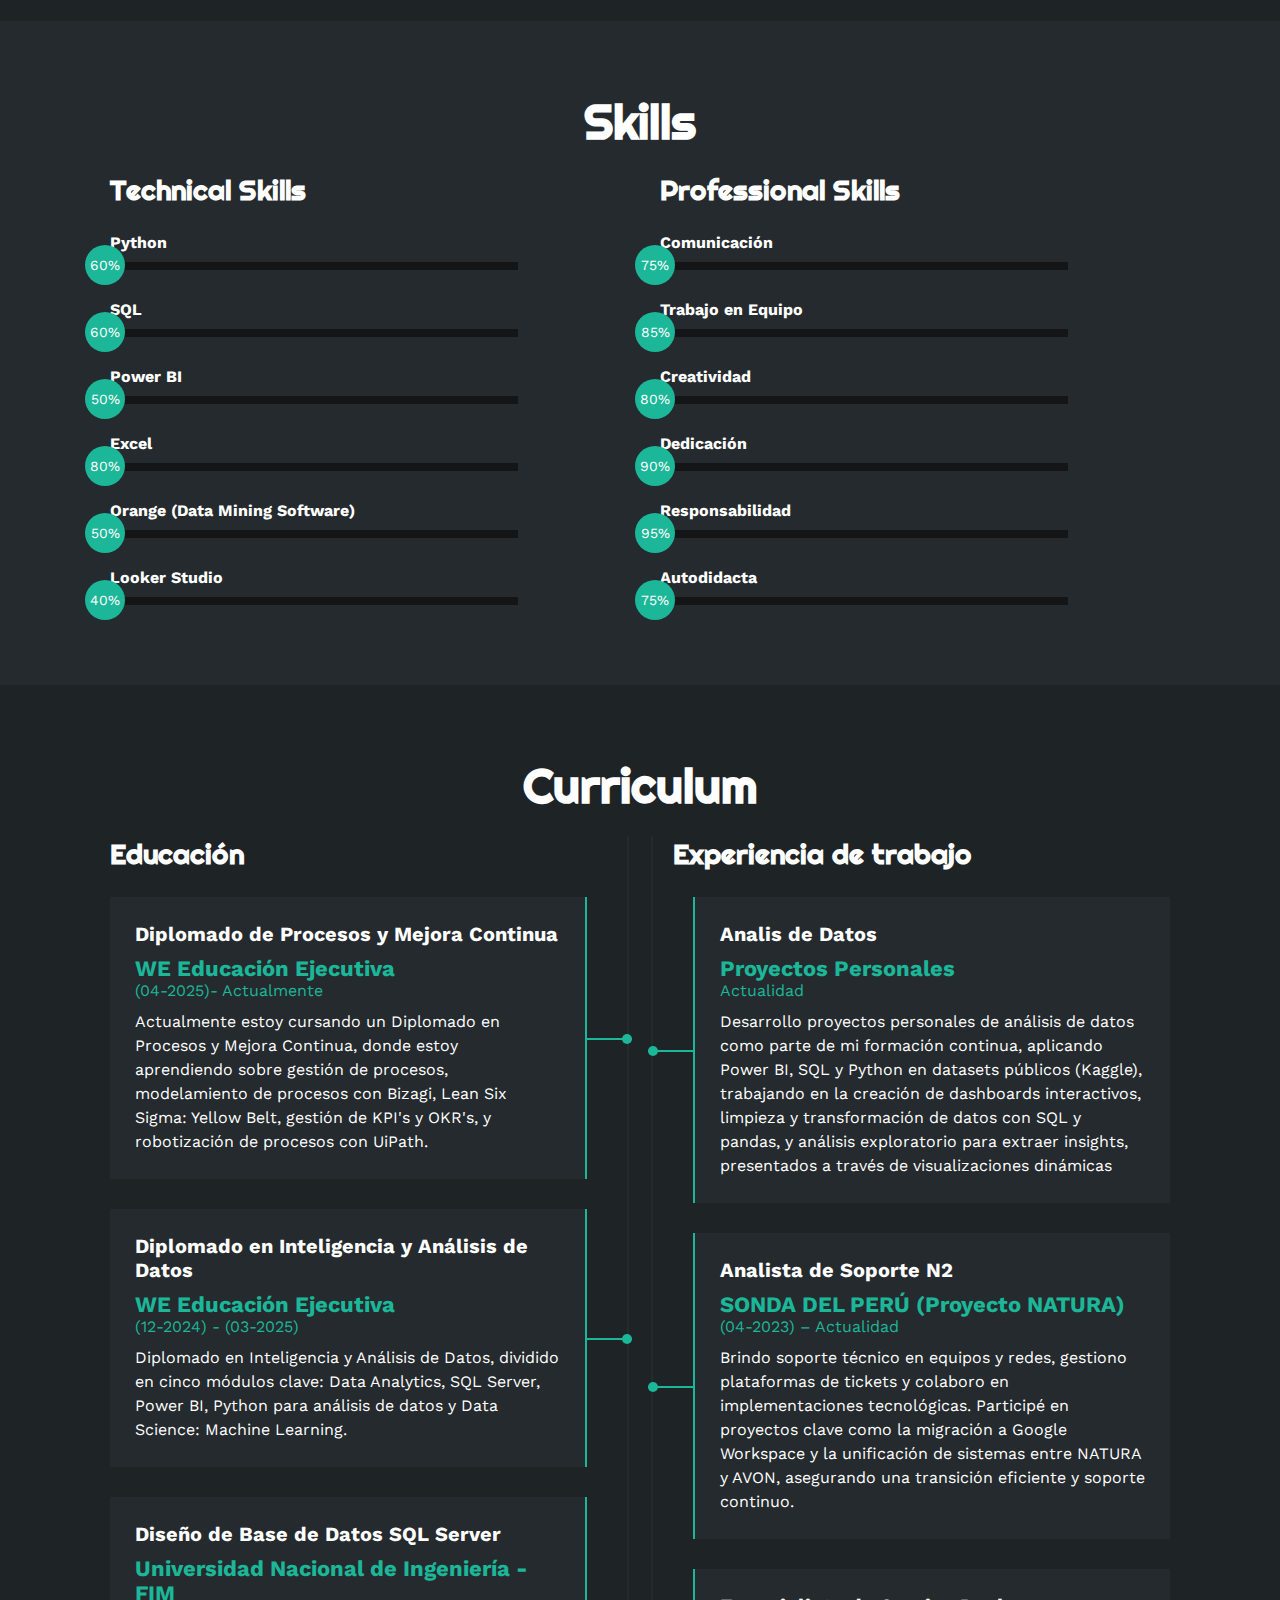
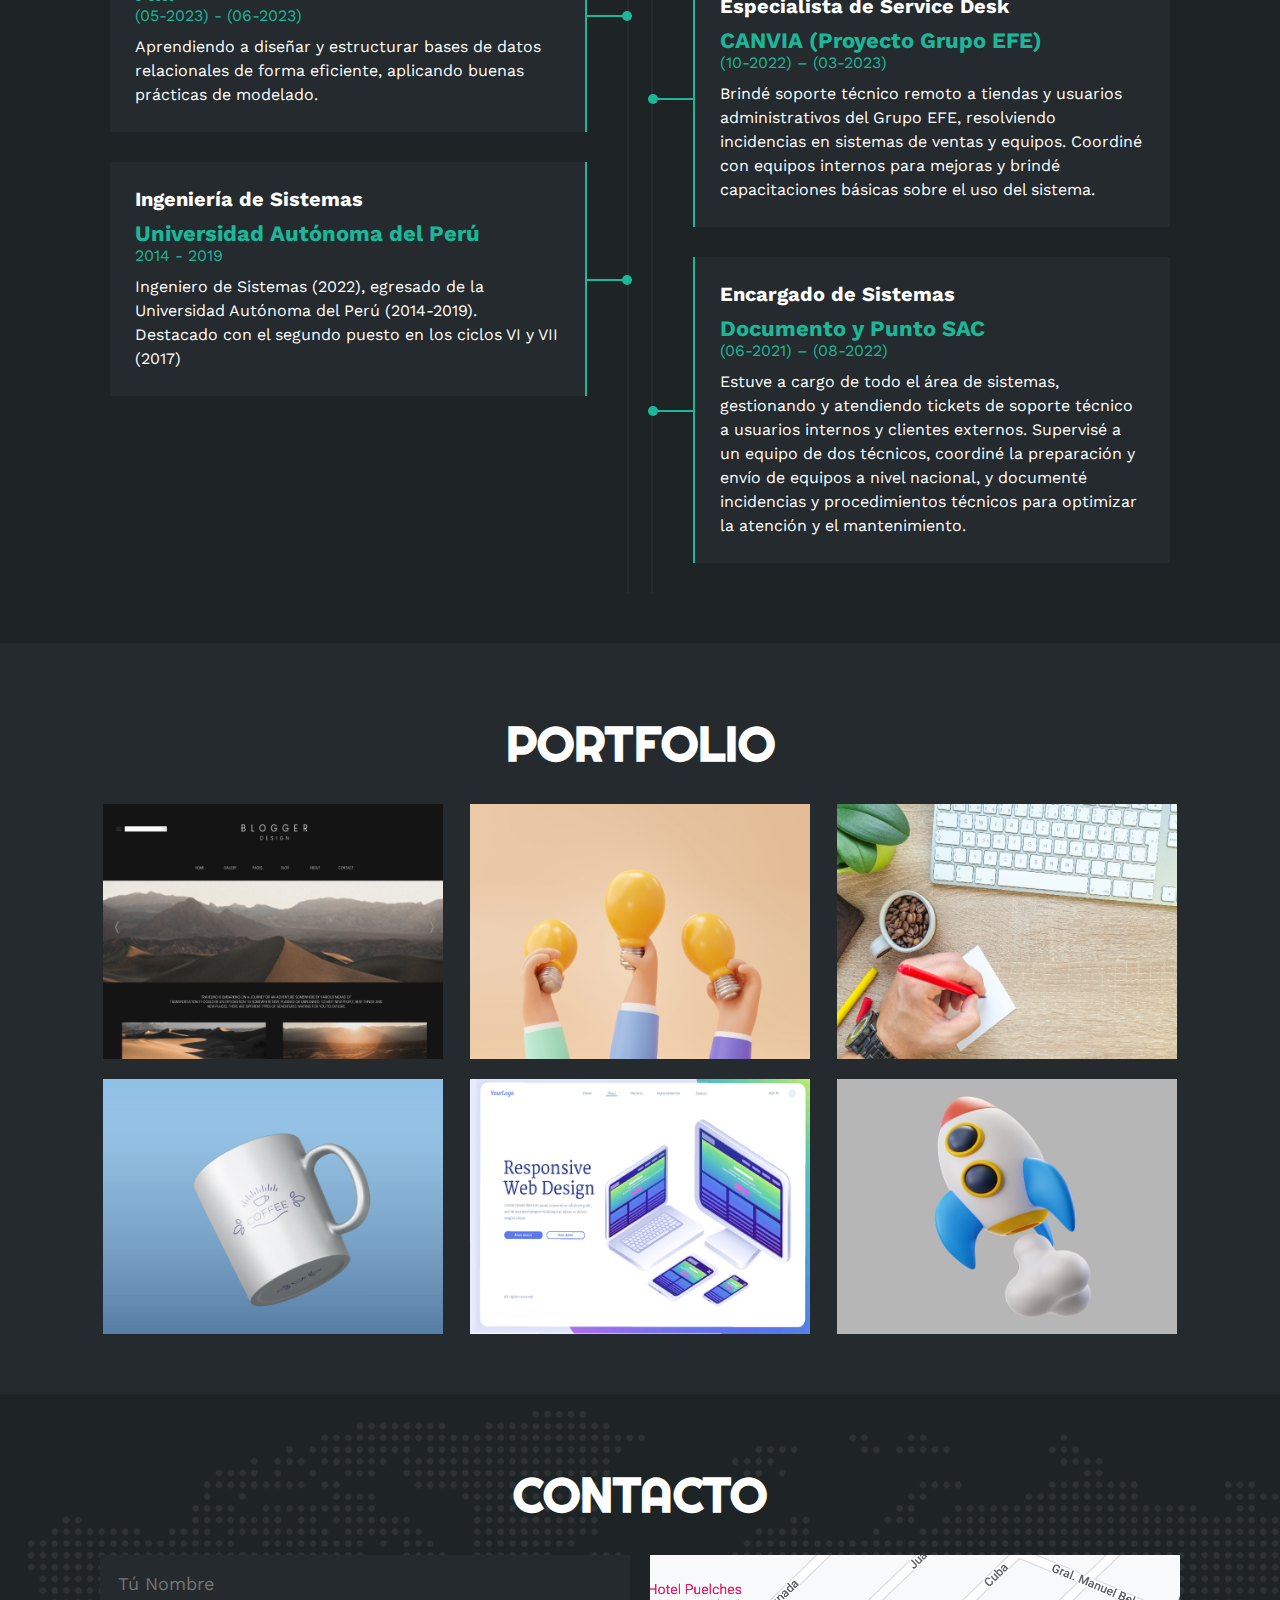
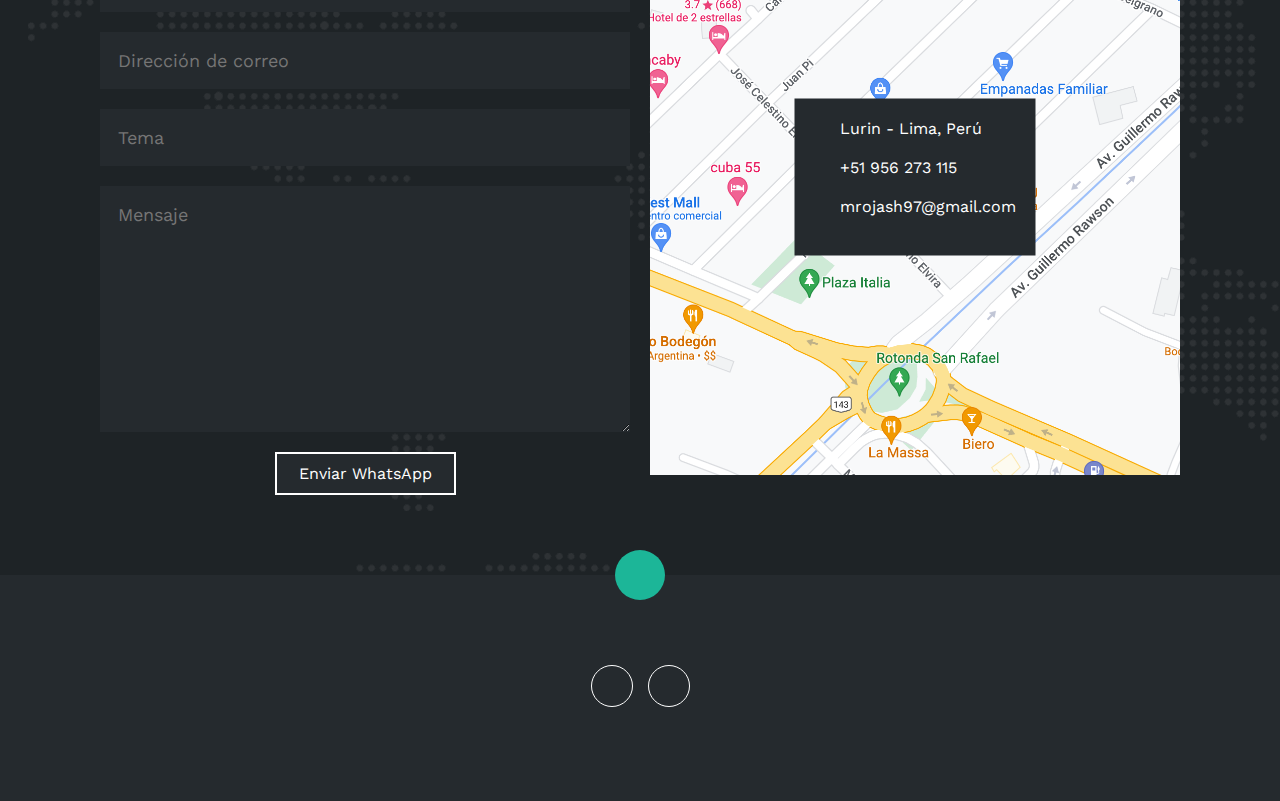
==== commit bc38d22d: "Update index.html" ====
--- a/index.html
+++ b/index.html
@@ -287,6 +287,15 @@
                 <div class="col derecha">
                     <h3>Experiencia de trabajo</h3>
                     <div class="item der">
+                        <h4>Analis de Datos</h4>
+                        <span class="casa">Proyectos Personales</span>
+                        <span class="fecha">Actualidad</span>
+                        <p>Desarrollo proyectos personales de análisis de datos como parte de mi formación continua, aplicando Power BI, SQL y Python en datasets públicos (Kaggle), trabajando en la creación de dashboards interactivos, limpieza y transformación de datos con SQL y pandas, y análisis exploratorio para extraer insights, presentados a través de visualizaciones dinámicas</p>
+                        <div class="conectord">
+                            <div class="circulod"></div>
+                        </div>
+                    </div>
+                    <div class="item der">
                         <h4>Analista de Soporte N2</h4>
                         <span class="casa">SONDA DEL PERÚ (Proyecto NATURA)</span>
                         <span class="fecha">(04-2023) – Actualidad</span>
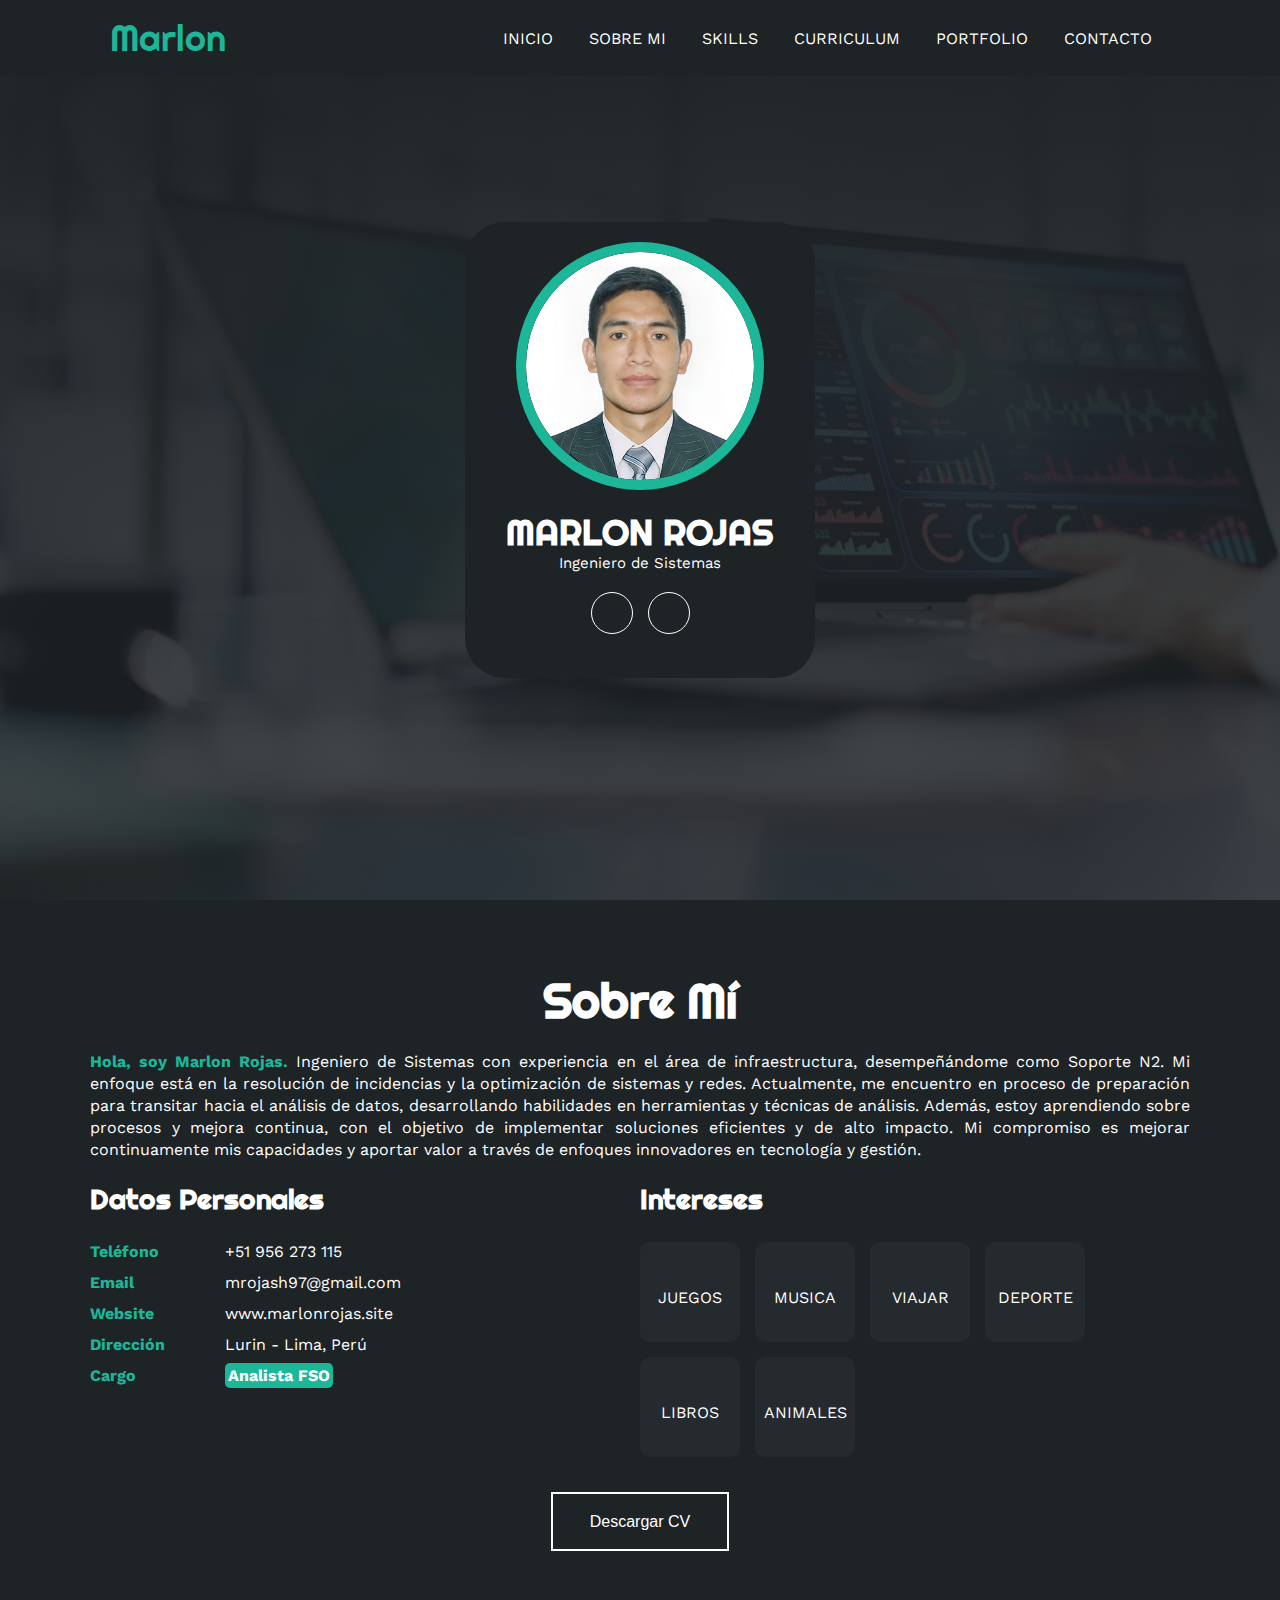
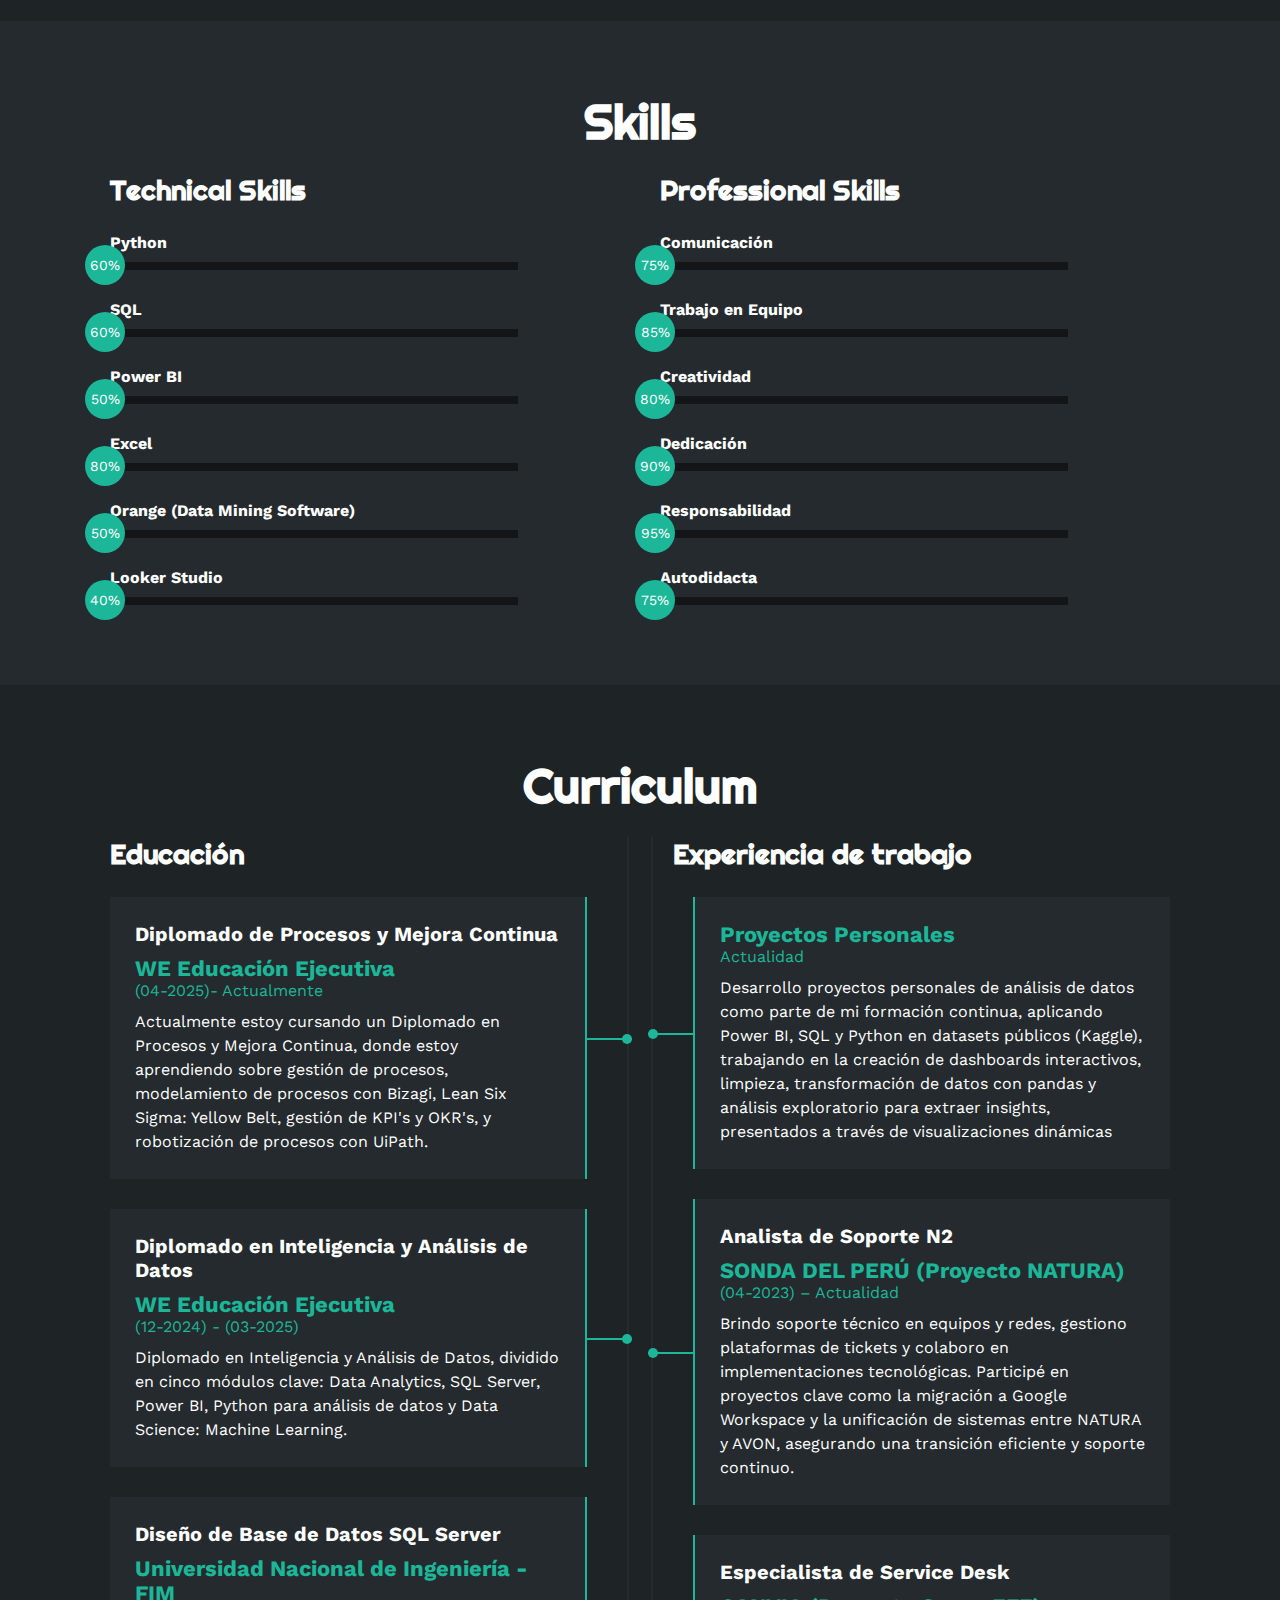
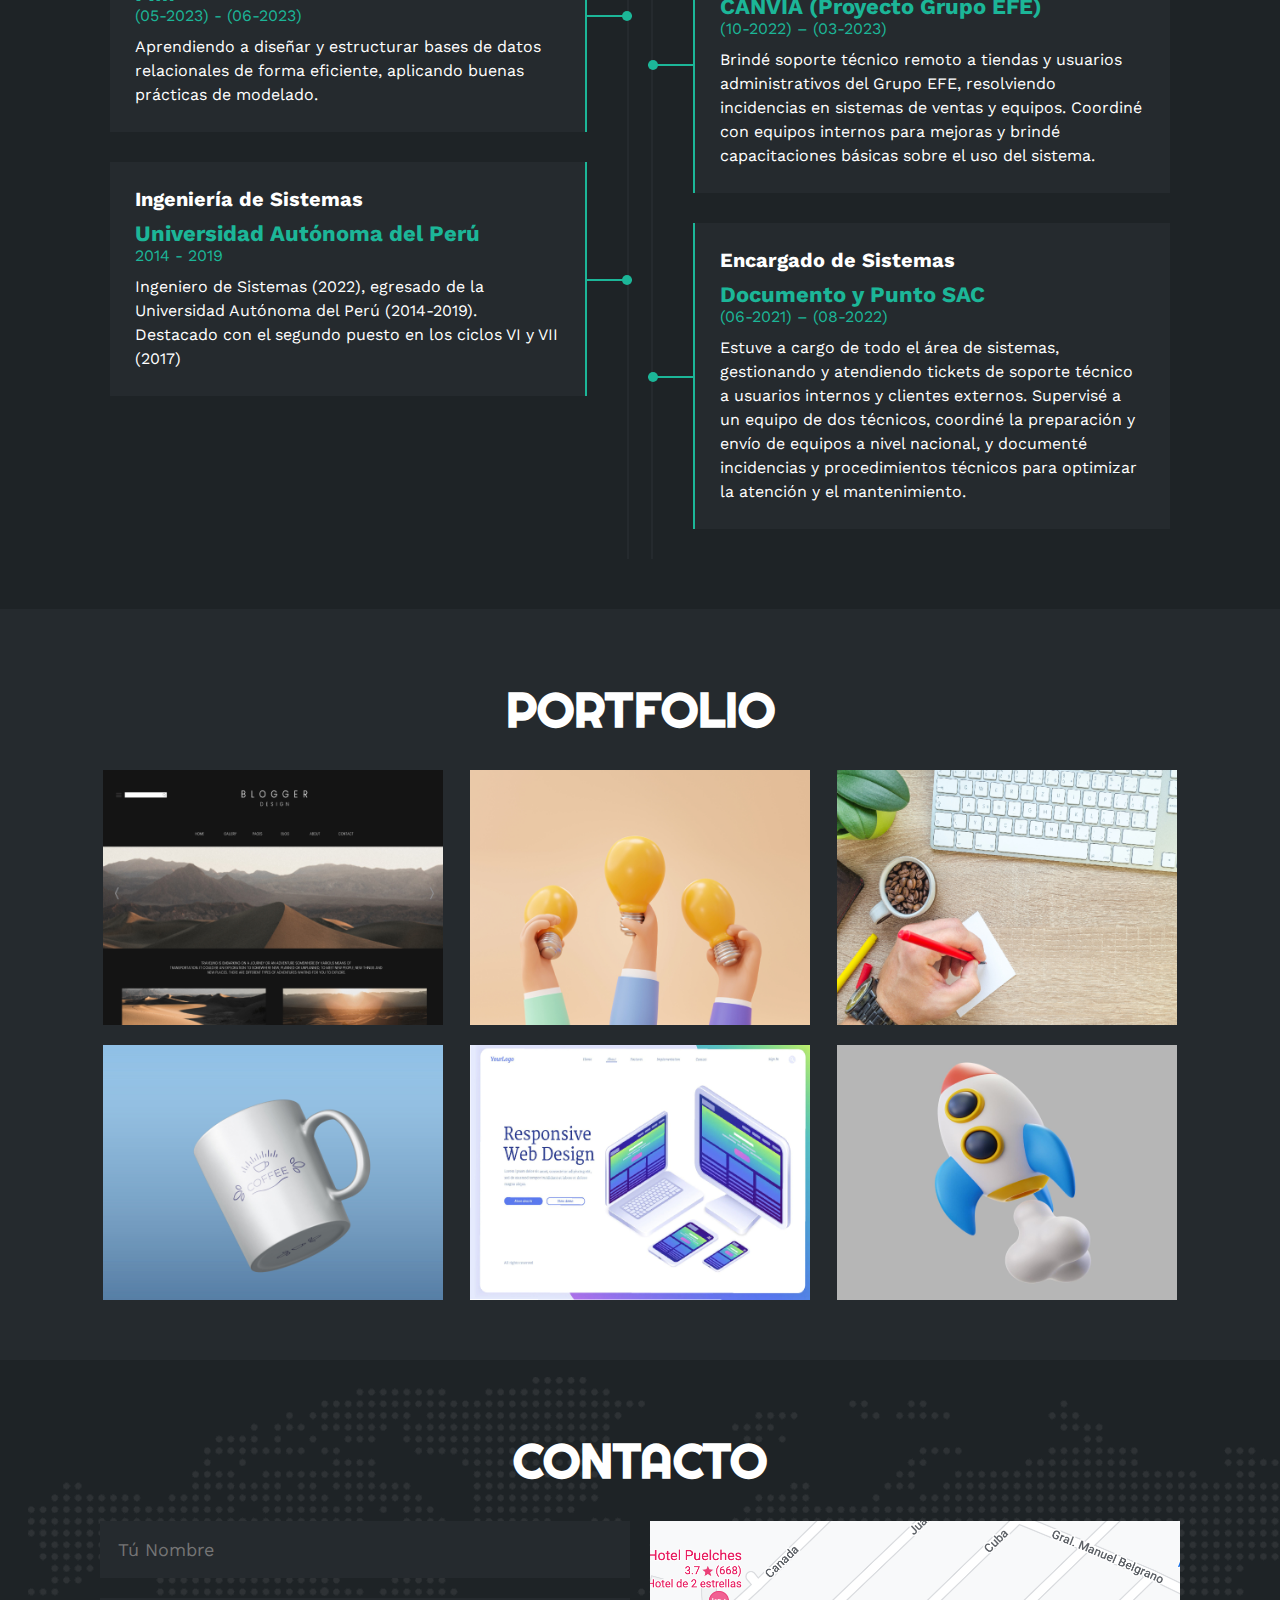
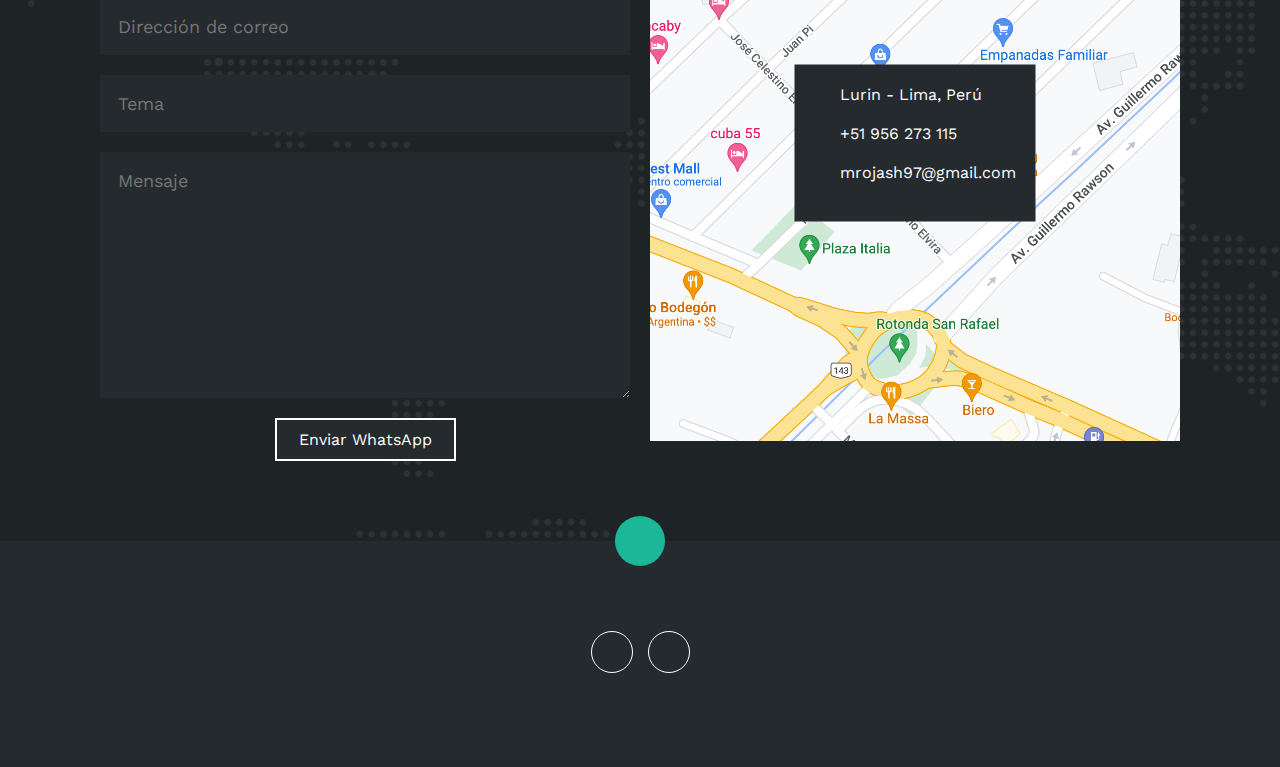
==== commit 71cc96f3: "Update index.html" ====
--- a/index.html
+++ b/index.html
@@ -287,10 +287,9 @@
                 <div class="col derecha">
                     <h3>Experiencia de trabajo</h3>
                     <div class="item der">
-                        <h4>Analis de Datos</h4>
                         <span class="casa">Proyectos Personales</span>
                         <span class="fecha">Actualidad</span>
-                        <p>Desarrollo proyectos personales de análisis de datos como parte de mi formación continua, aplicando Power BI, SQL y Python en datasets públicos (Kaggle), trabajando en la creación de dashboards interactivos, limpieza y transformación de datos con SQL y pandas, y análisis exploratorio para extraer insights, presentados a través de visualizaciones dinámicas</p>
+                        <p>Desarrollo proyectos personales de análisis de datos como parte de mi formación continua, aplicando Power BI, SQL y Python en datasets públicos (Kaggle), trabajando en la creación de dashboards interactivos, limpieza, transformación de datos con pandas y análisis exploratorio para extraer insights, presentados a través de visualizaciones dinámicas</p>
                         <div class="conectord">
                             <div class="circulod"></div>
                         </div>
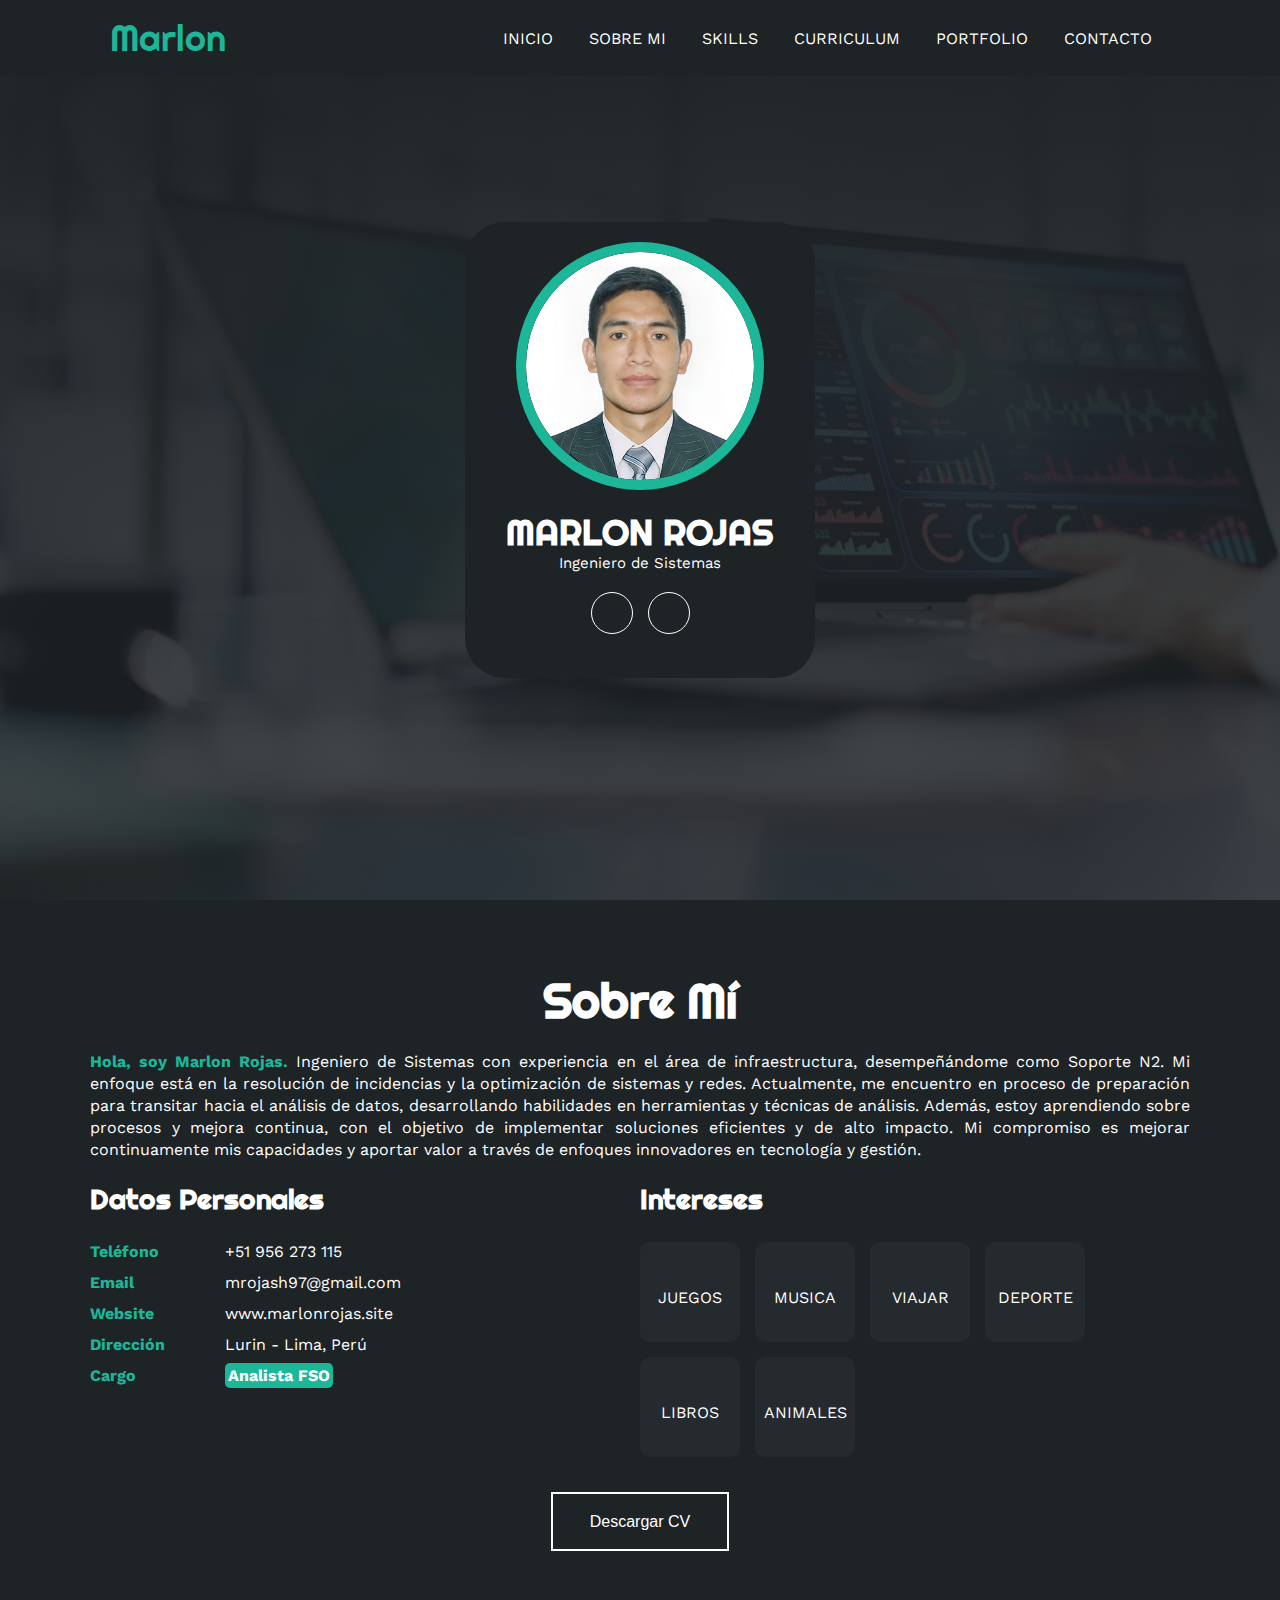
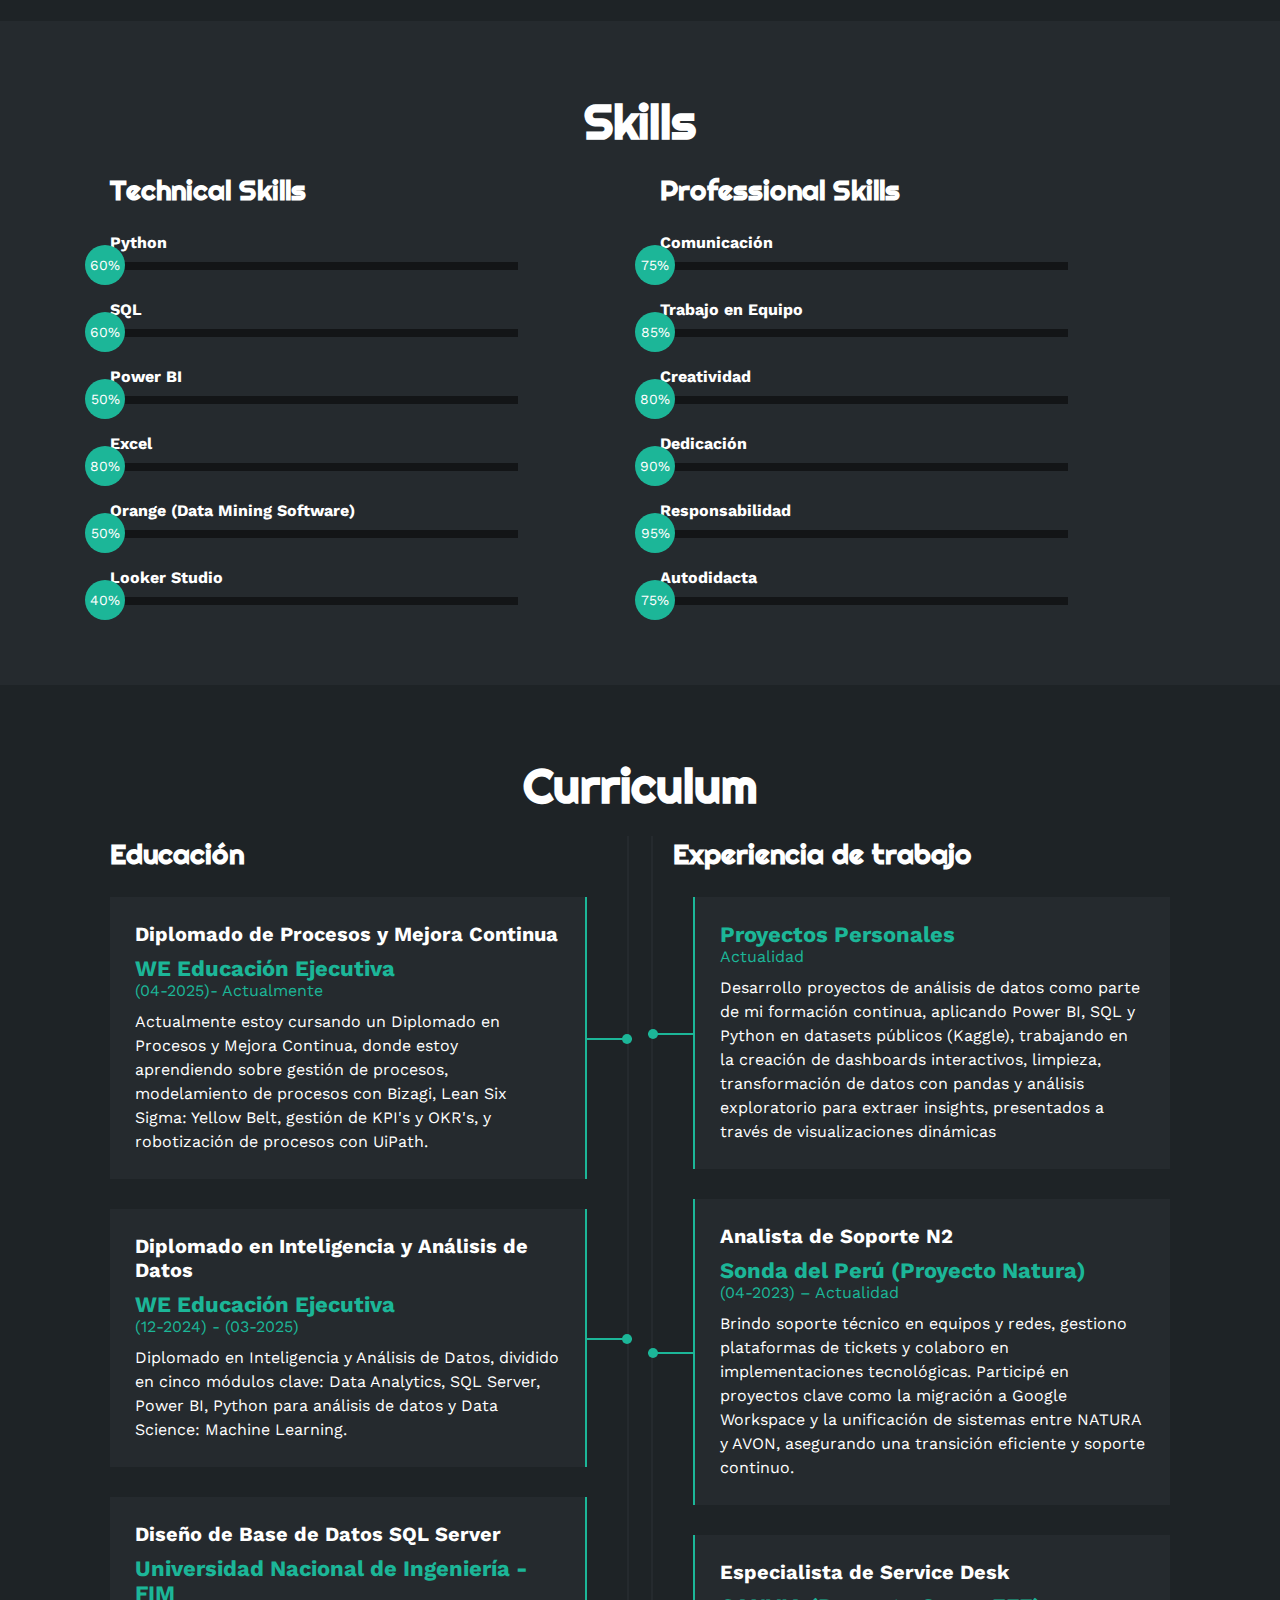
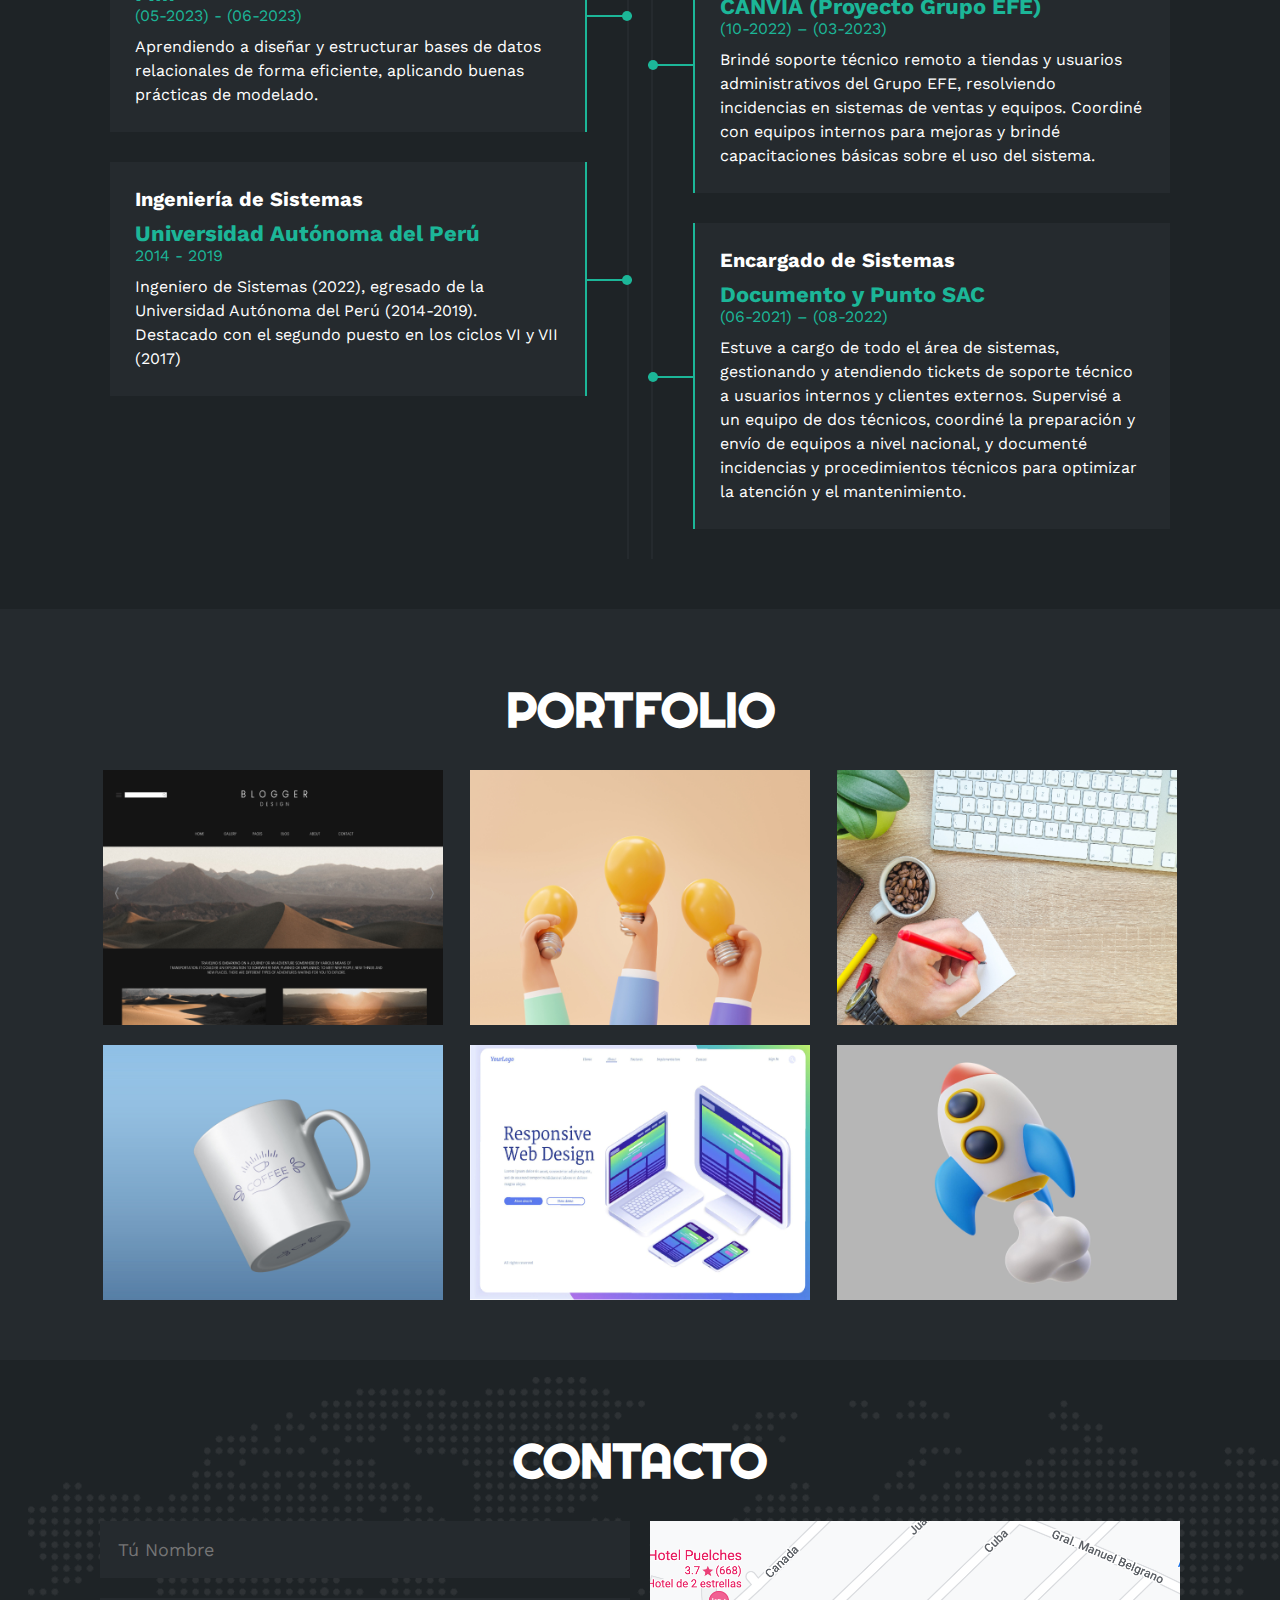
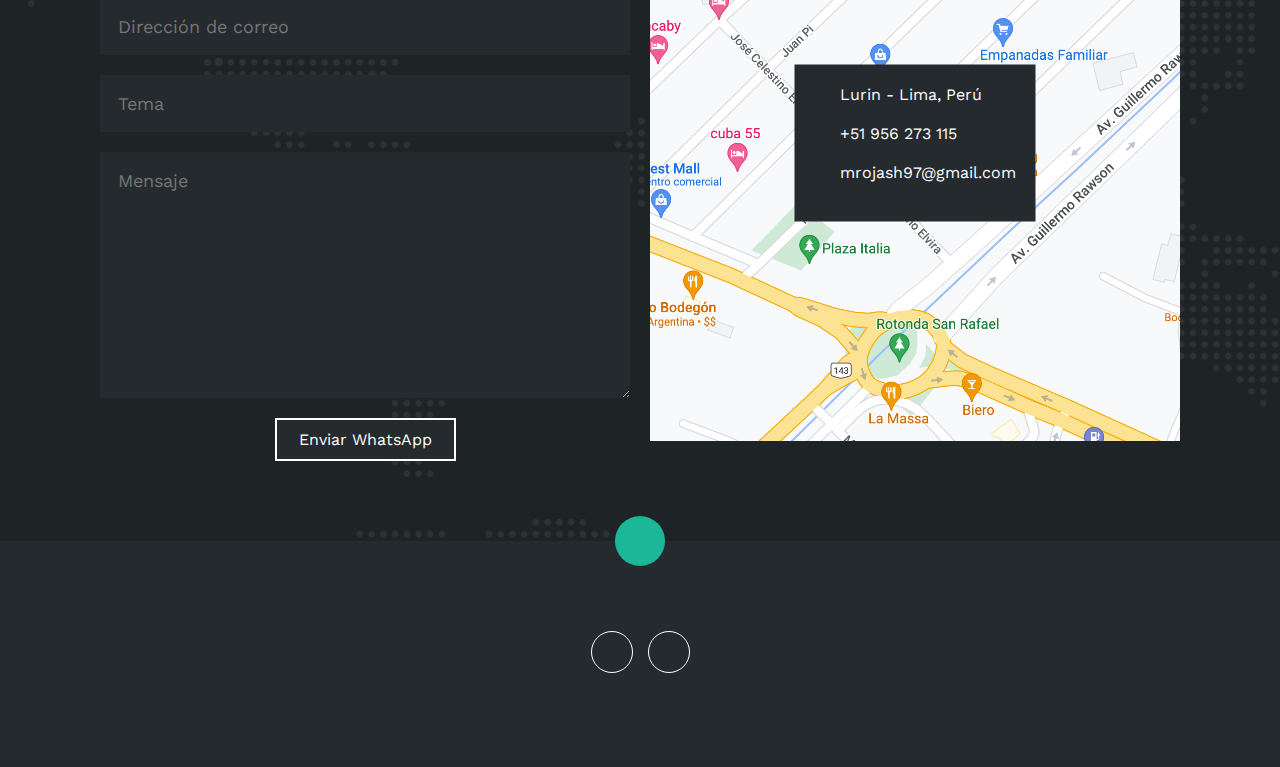
==== commit a52f8aba: "Update index.html" ====
--- a/index.html
+++ b/index.html
@@ -289,14 +289,14 @@
                     <div class="item der">
                         <span class="casa">Proyectos Personales</span>
                         <span class="fecha">Actualidad</span>
-                        <p>Desarrollo proyectos personales de análisis de datos como parte de mi formación continua, aplicando Power BI, SQL y Python en datasets públicos (Kaggle), trabajando en la creación de dashboards interactivos, limpieza, transformación de datos con pandas y análisis exploratorio para extraer insights, presentados a través de visualizaciones dinámicas</p>
+                        <p>Desarrollo proyectos de análisis de datos como parte de mi formación continua, aplicando Power BI, SQL y Python en datasets públicos (Kaggle), trabajando en la creación de dashboards interactivos, limpieza, transformación de datos con pandas y análisis exploratorio para extraer insights, presentados a través de visualizaciones dinámicas</p>
                         <div class="conectord">
                             <div class="circulod"></div>
                         </div>
                     </div>
                     <div class="item der">
                         <h4>Analista de Soporte N2</h4>
-                        <span class="casa">SONDA DEL PERÚ (Proyecto NATURA)</span>
+                        <span class="casa">Sonda del Perú (Proyecto Natura)</span>
                         <span class="fecha">(04-2023) – Actualidad</span>
                         <p>Brindo soporte técnico en equipos y redes, gestiono plataformas de tickets y colaboro en implementaciones tecnológicas. Participé en proyectos clave como la migración a Google Workspace y la unificación de sistemas entre NATURA y AVON, asegurando una transición eficiente y soporte continuo.</p>
                         <div class="conectord">
@@ -334,14 +334,14 @@
                 <div class="proyecto">
                     <img src="img/p1.jpg" alt="">
                     <div class="overlay">
-                        <h3>Diseño Creativo</h3>
+                        <h3>Pronto</h3>
                         <p>Fotografía</p>
                     </div>
                 </div>
                 <div class="proyecto">
                     <img src="img/p2.jpg" alt="">
                     <div class="overlay">
-                        <h3>Diseño Creativo</h3>
+                        <h3>Pronto</h3>
                         <p>Fotografía</p>
                     </div>
                 </div>
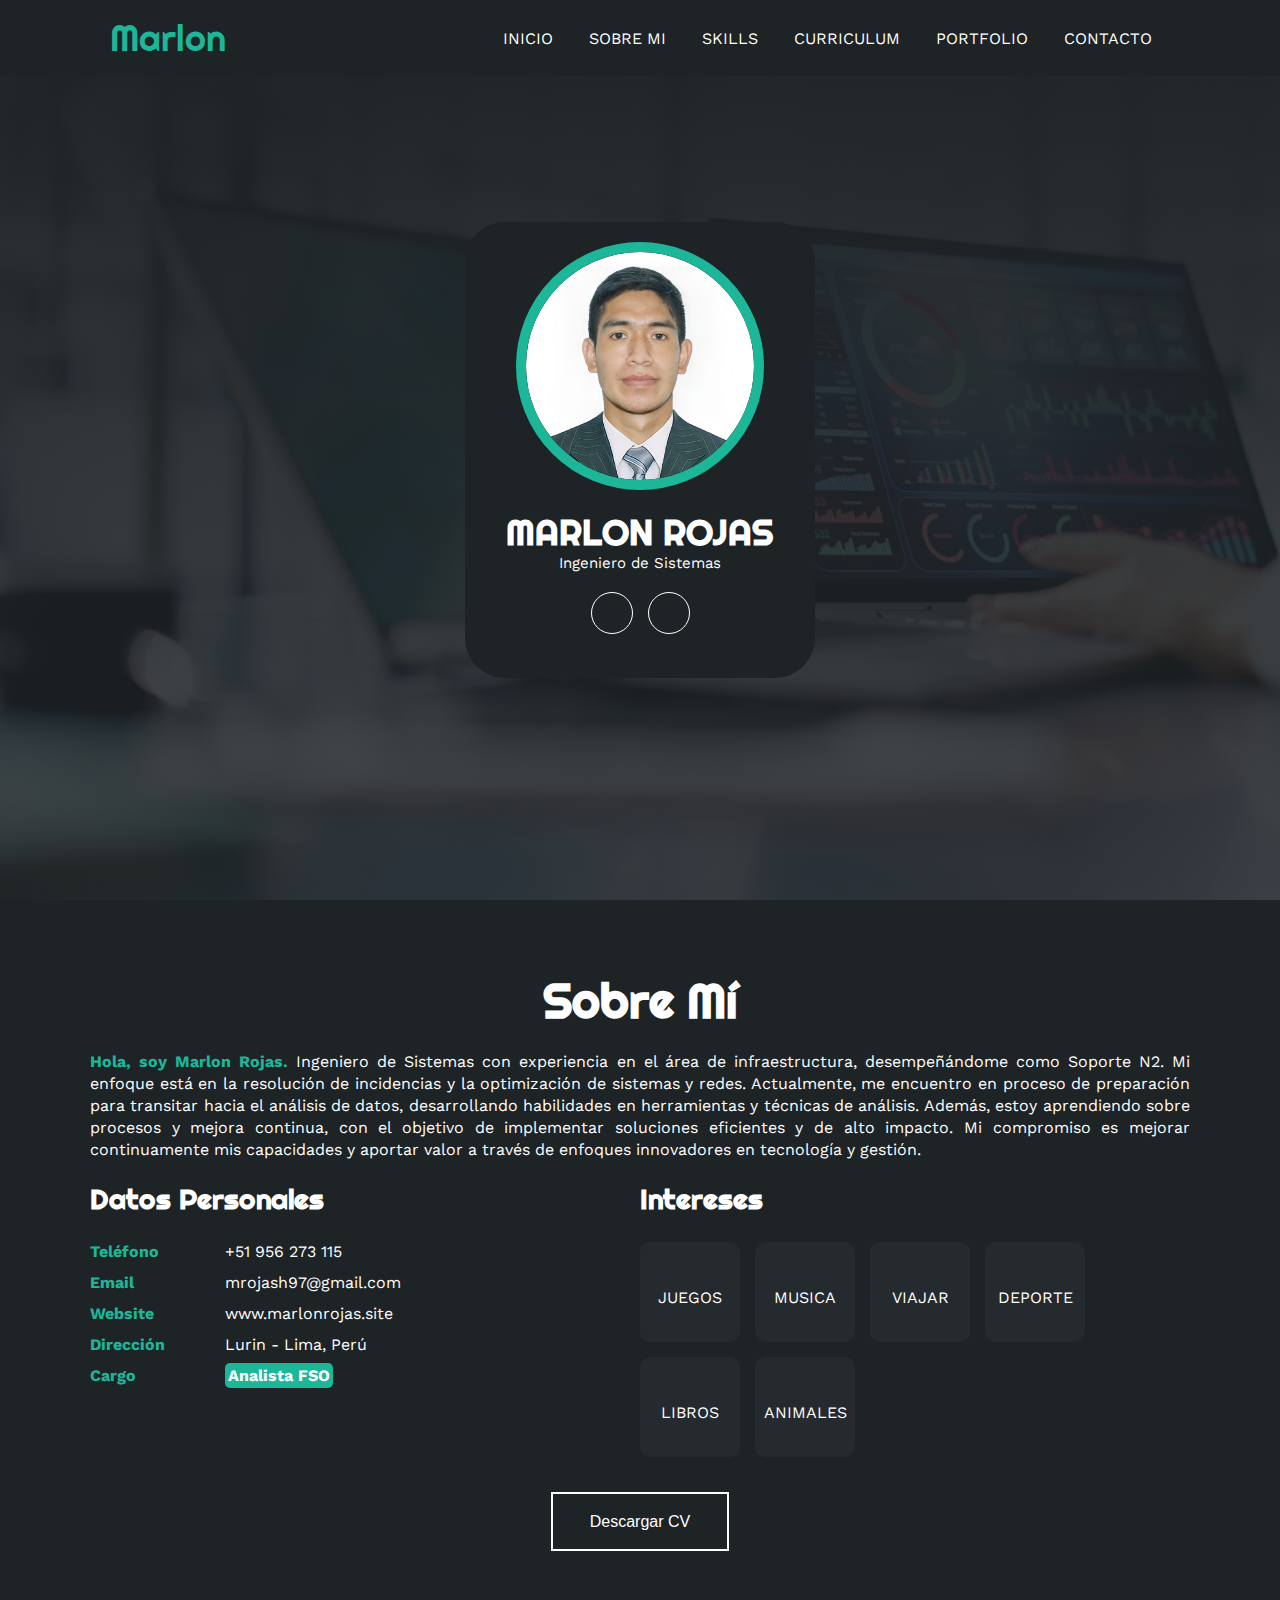
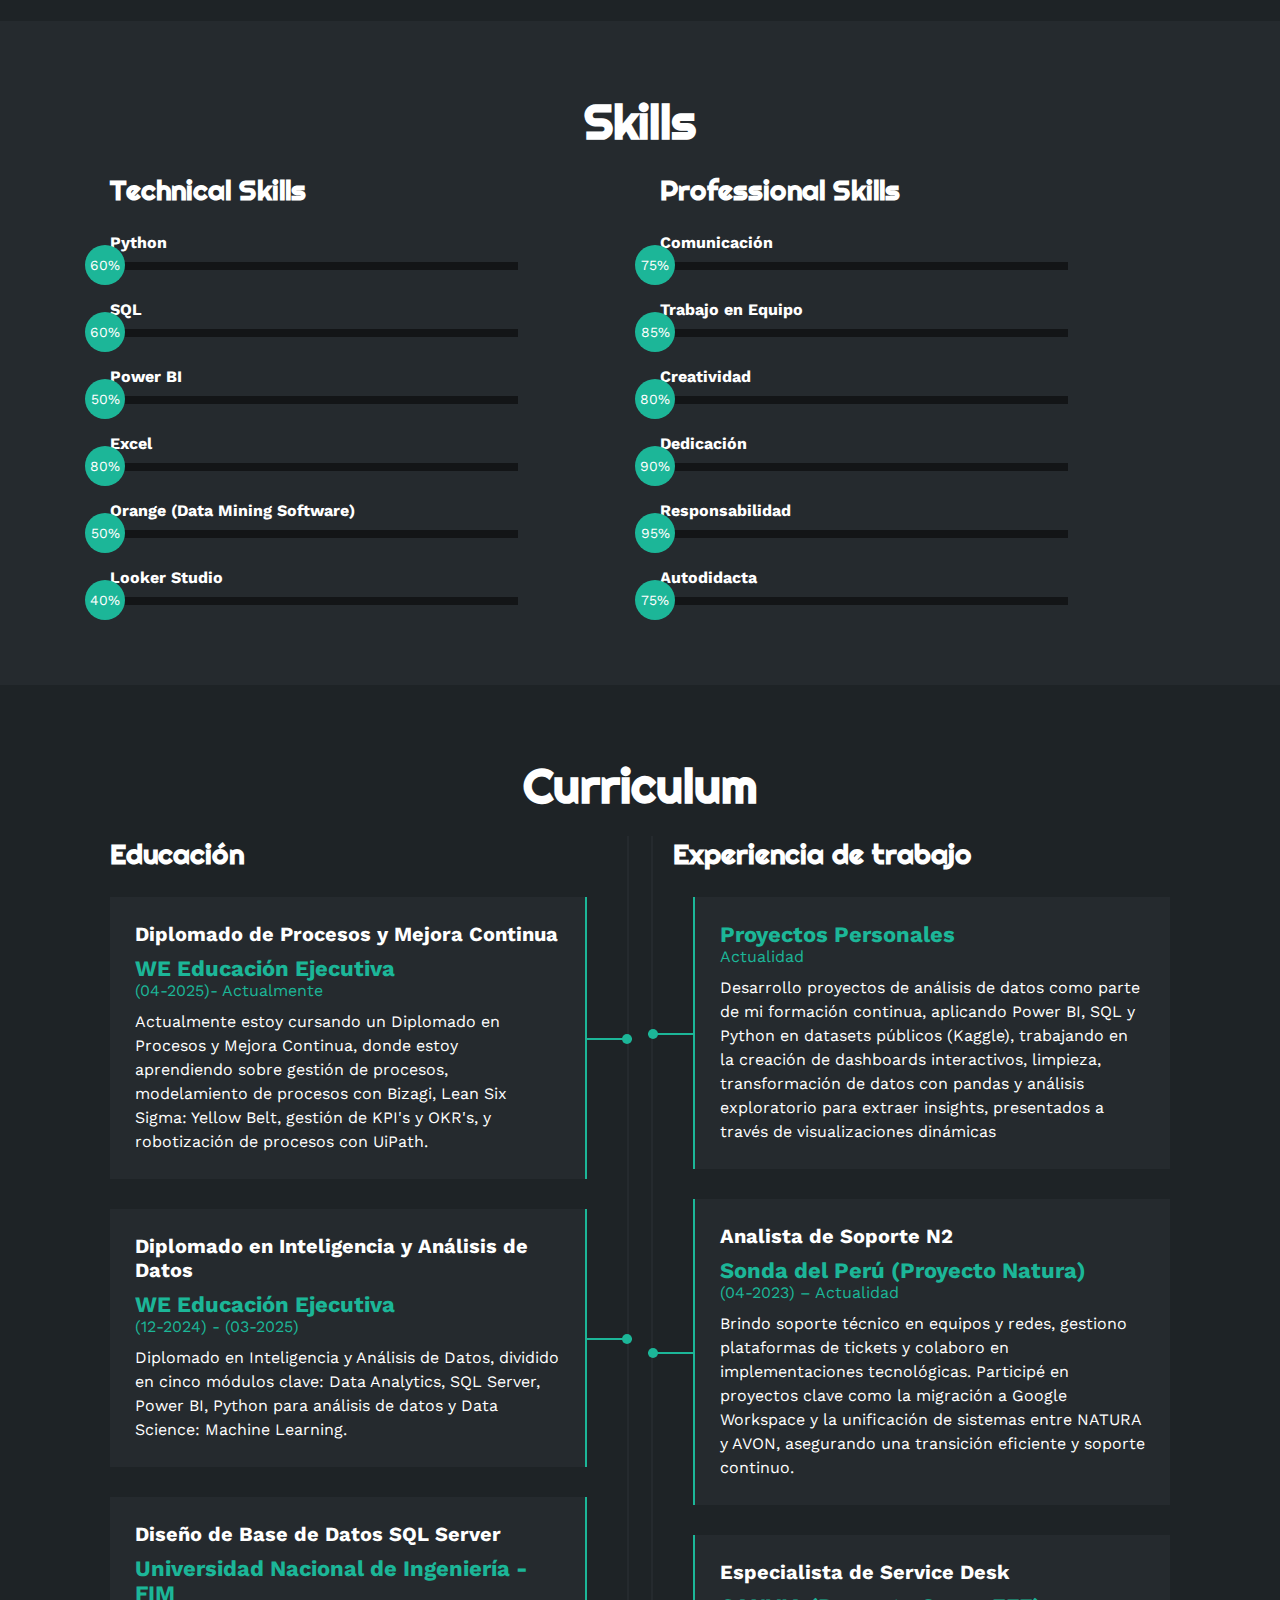
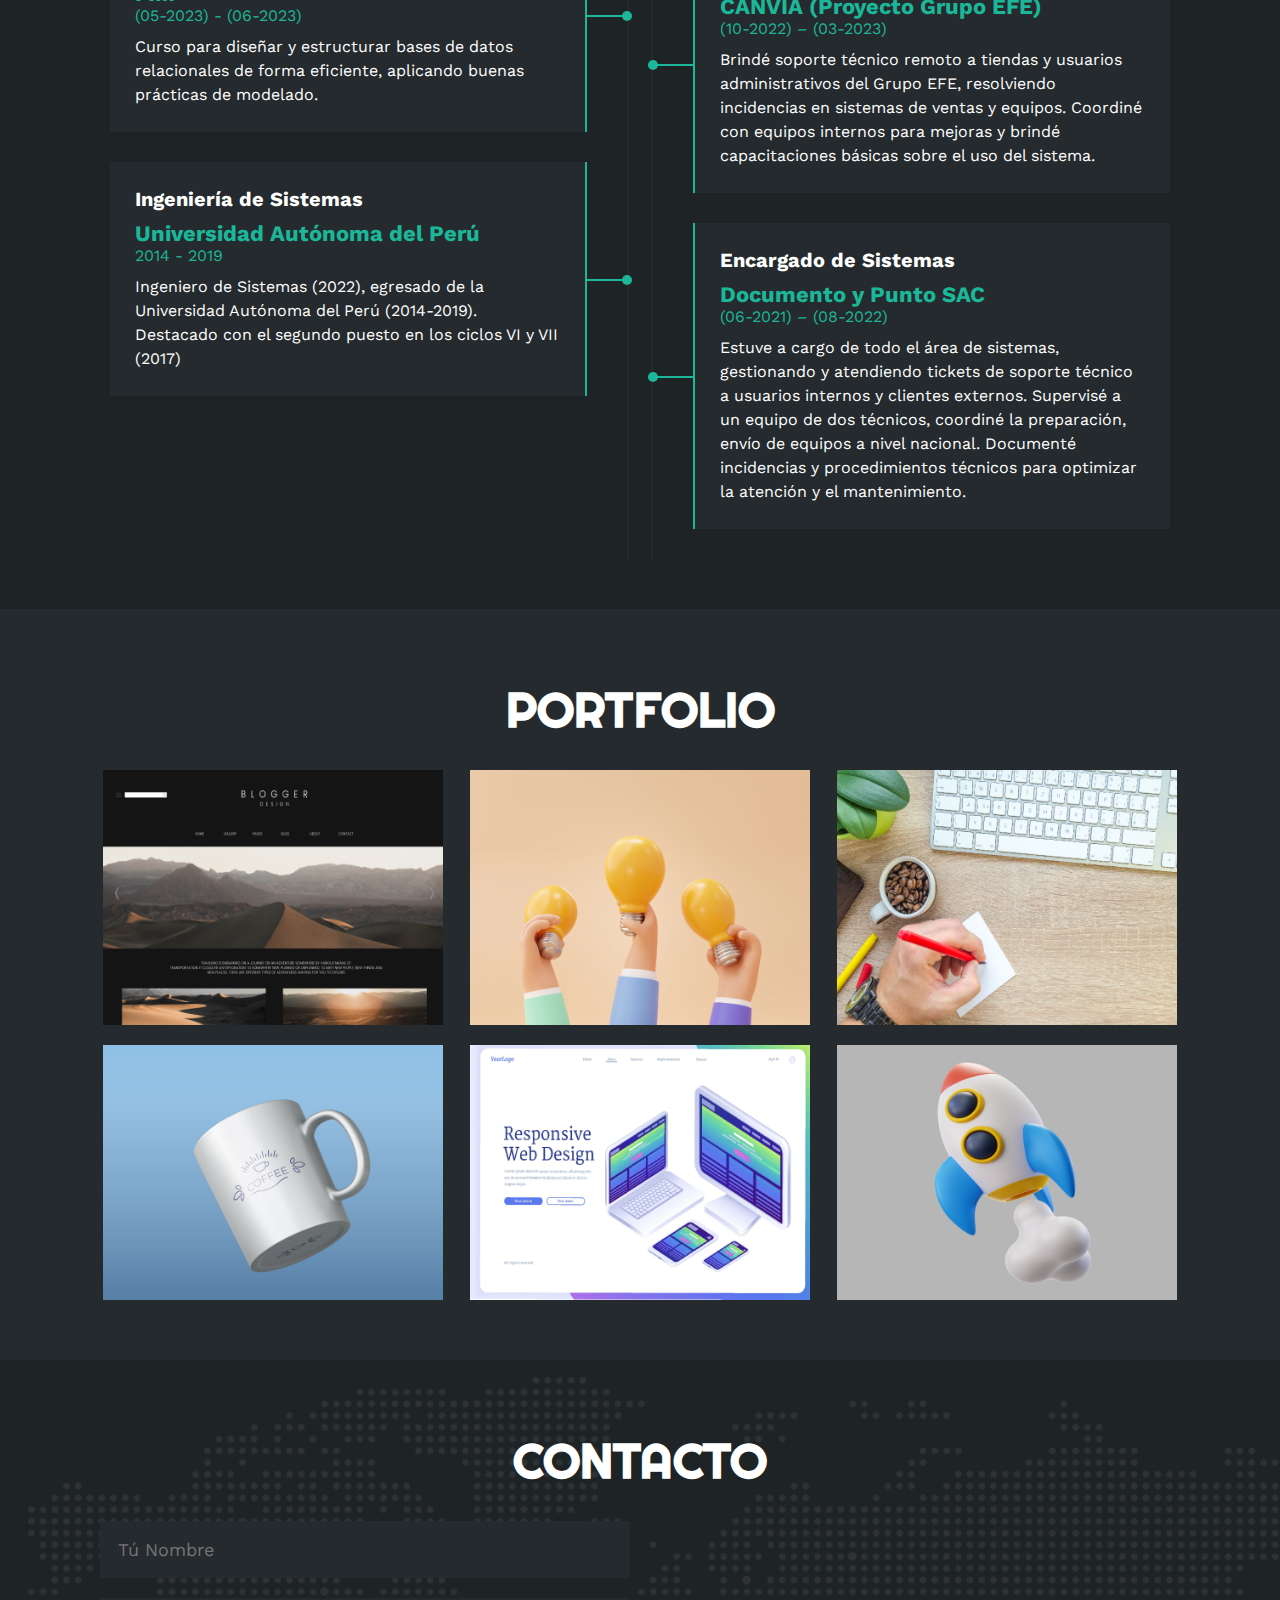
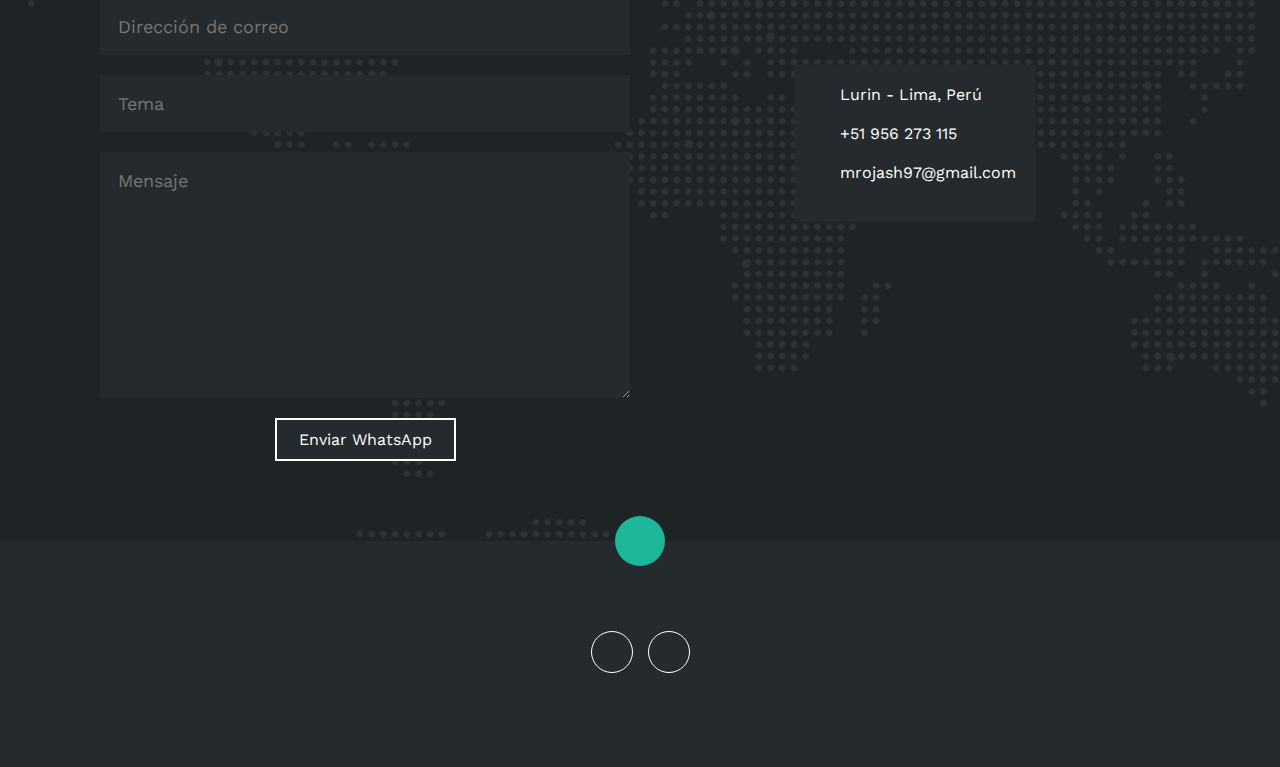
==== commit fac7a245: "Update index.html" ====
--- a/index.html
+++ b/index.html
@@ -268,7 +268,7 @@
                         <h4>Diseño de Base de Datos SQL Server</h4>
                         <span class="casa">Universidad Nacional de Ingeniería - FIM </span>
                         <span class="fecha">(05-2023) - (06-2023)</span>
-                        <p>Aprendiendo a diseñar y estructurar bases de datos relacionales de forma eficiente, aplicando buenas prácticas de modelado.</p>
+                        <p>Curso para diseñar y estructurar bases de datos relacionales de forma eficiente, aplicando buenas prácticas de modelado.</p>
                         <div class="conectori">
                             <div class="circuloi"></div>
                         </div>
@@ -316,7 +316,7 @@
                         <h4>Encargado de Sistemas</h4>
                         <span class="casa">Documento y Punto SAC</span>
                         <span class="fecha">(06-2021) – (08-2022)</span>
-                        <p>Estuve a cargo de todo el área de sistemas, gestionando y atendiendo tickets de soporte técnico a usuarios internos y clientes externos. Supervisé a un equipo de dos técnicos, coordiné la preparación y envío de equipos a nivel nacional, y documenté incidencias y procedimientos técnicos para optimizar la atención y el mantenimiento.</p>
+                        <p>Estuve a cargo de todo el área de sistemas, gestionando y atendiendo tickets de soporte técnico a usuarios internos y clientes externos. Supervisé a un equipo de dos técnicos, coordiné la preparación, envío de equipos a nivel nacional. Documenté incidencias y procedimientos técnicos para optimizar la atención y el mantenimiento.</p>
                         <div class="conectord">
                             <div class="circulod"></div>
                         </div>
@@ -395,7 +395,10 @@
                 </div>
                 <!-- Mapa -->
                 <div class="col">
-                    <img src="img/ubicacion.png" alt="">
+                    <div class="map-container">
+                        <iframe src="https://www.google.com/maps/embed?pb=!1m18!1m12!1m3!1d15595.976147703026!2d-76.9297349!3d-12.2486825!2m3!1f0!2f0!3f0!3m2!1i1024!2i768!4f13.1!3m3!1m2!1s0x9105bb9a95683141%3A0x4b056a2ee3113447!2sPuente%20San%20Luis!5e0!3m2!1ses-419!2spe!4v1745081255151!5m2!1ses-419!2spe"
+                                  allowfullscreen="" loading="lazy"> </iframe>
+                      </div>
                     <div class="info">
                         <ul>
                             <li>
--- a/estilo.css
+++ b/estilo.css
@@ -627,6 +627,24 @@
     display: inline-block;
     margin-right: 20px;
 }
+
+.map-container {
+      position: relative;
+      width: 100%;
+      padding-bottom: 100%; /* Proporción 16:9 */
+      height: 0;
+      overflow: hidden;
+    }
+
+    .map-container iframe {
+      position: absolute;
+      top: 0;
+      left: 0;
+      width: 100%;
+      height: 100%;
+      border: 0;
+    }
+
 footer{
     background-color: #252A2E;
     color: #fff;
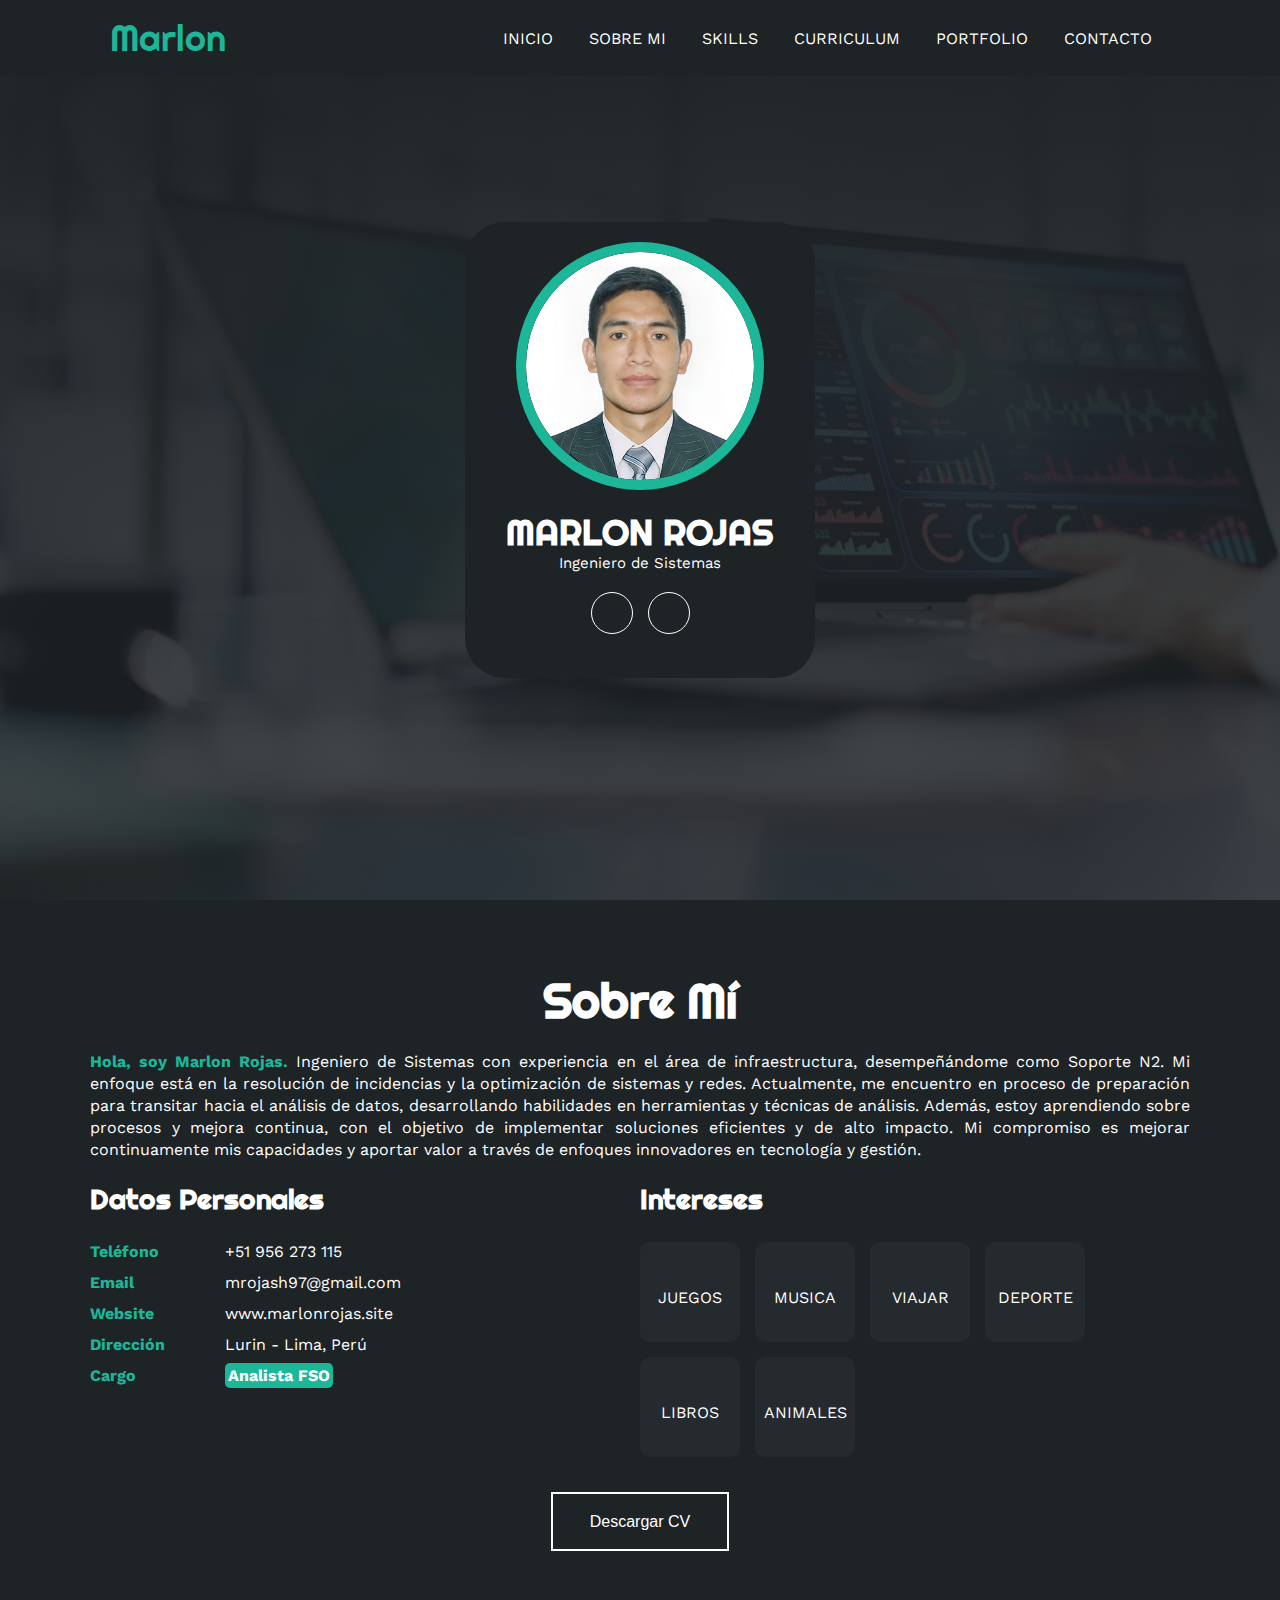
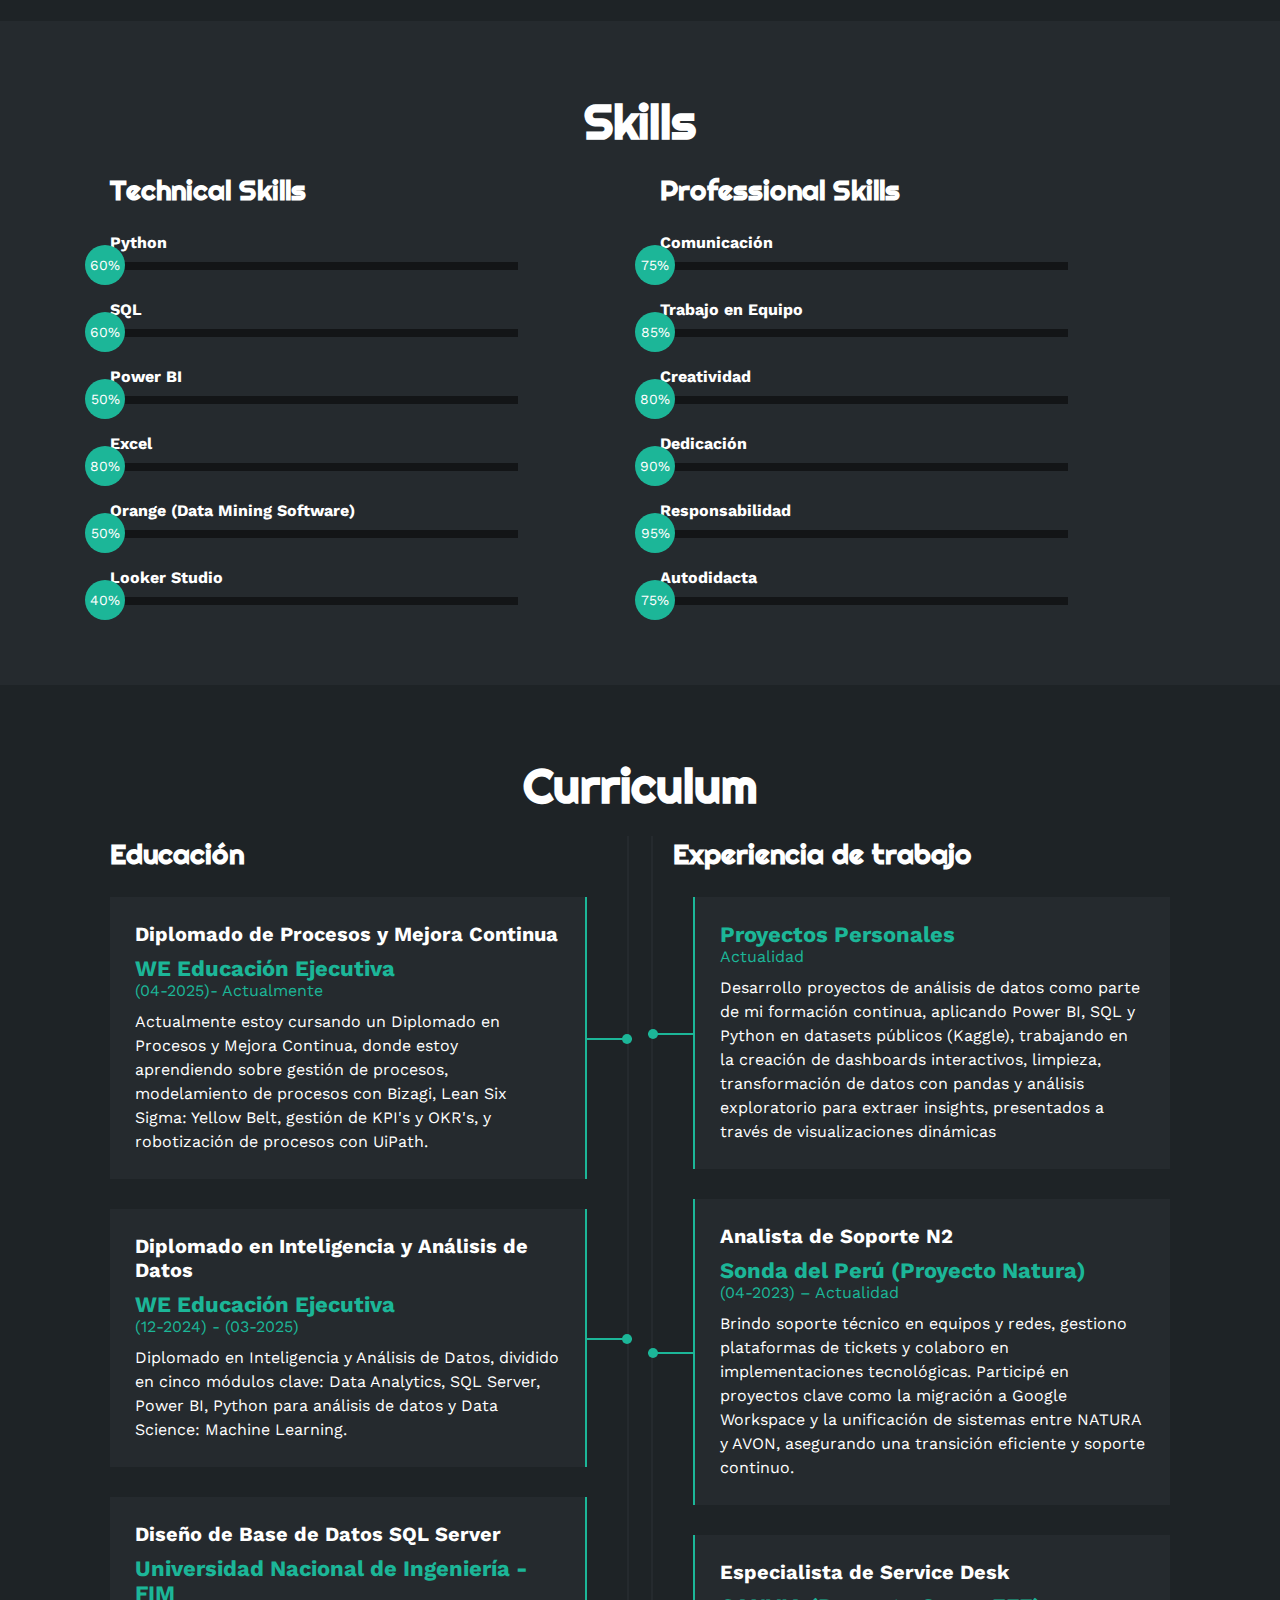
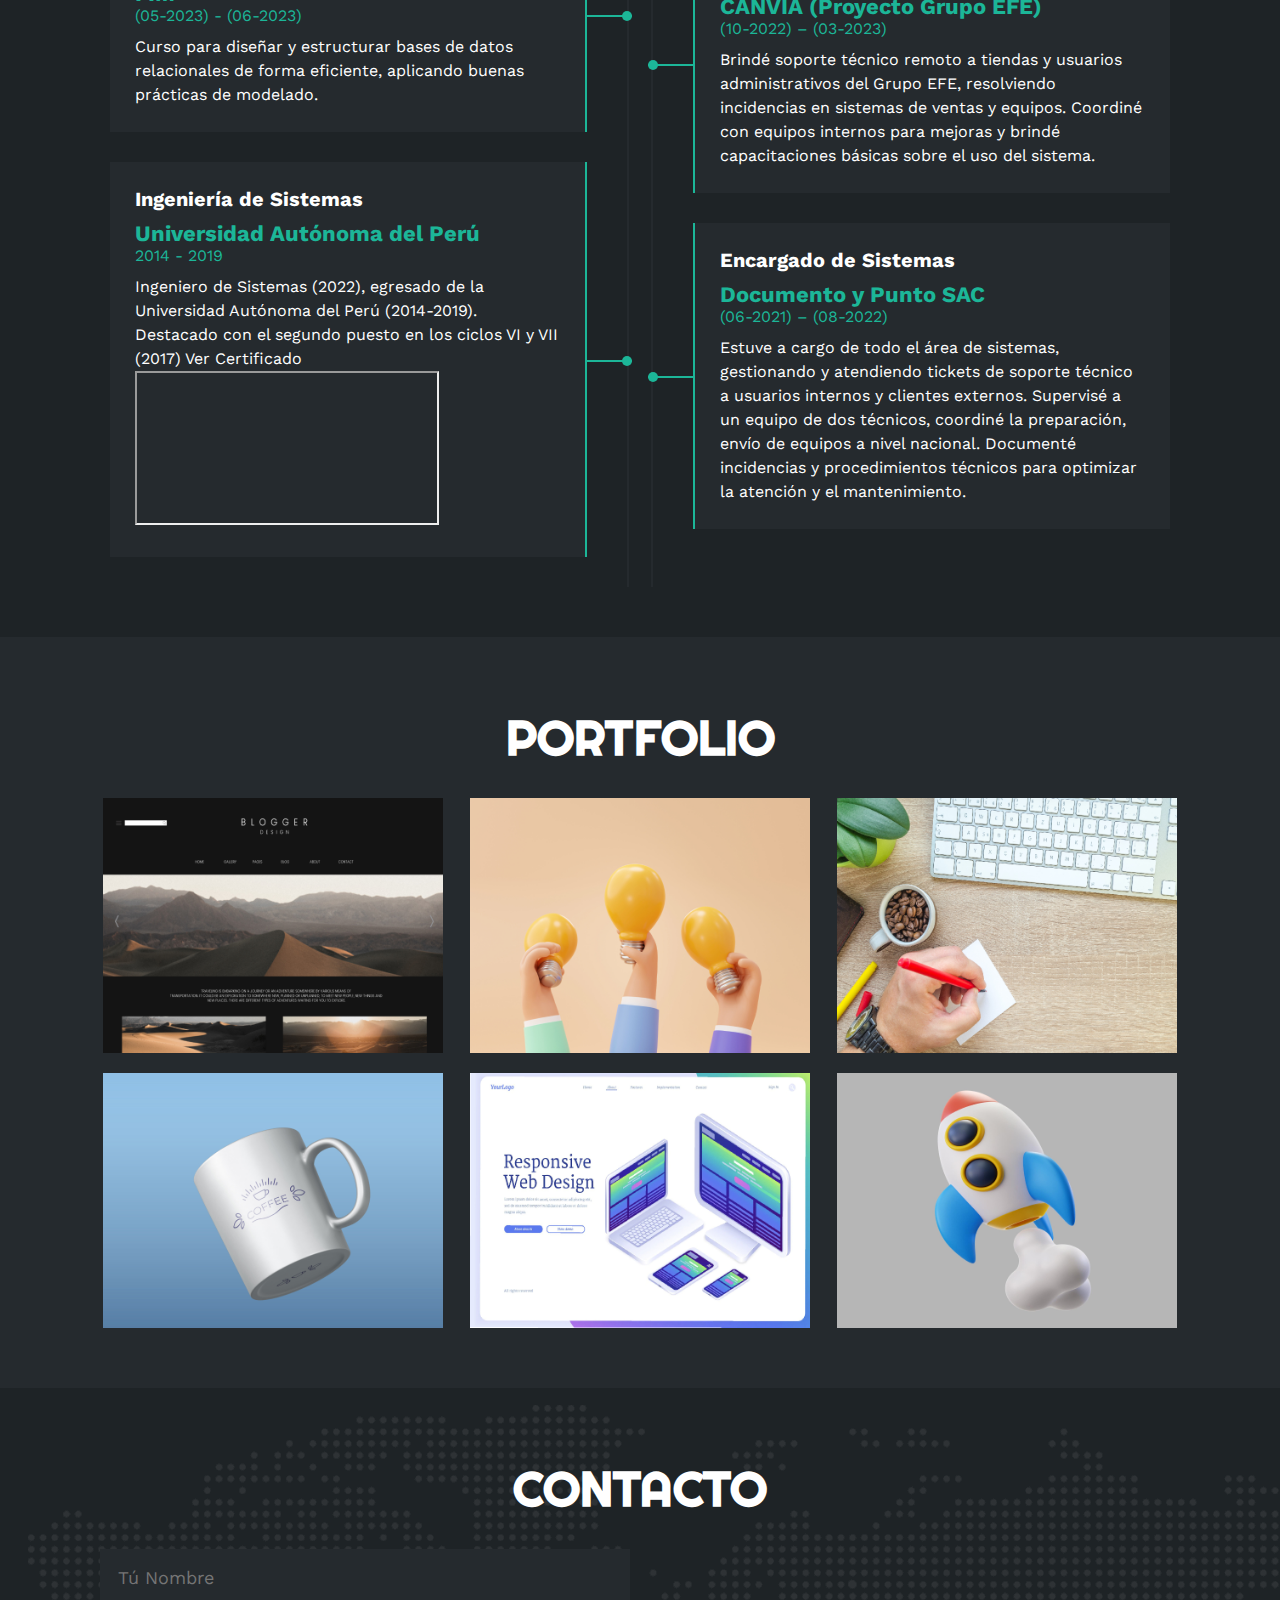
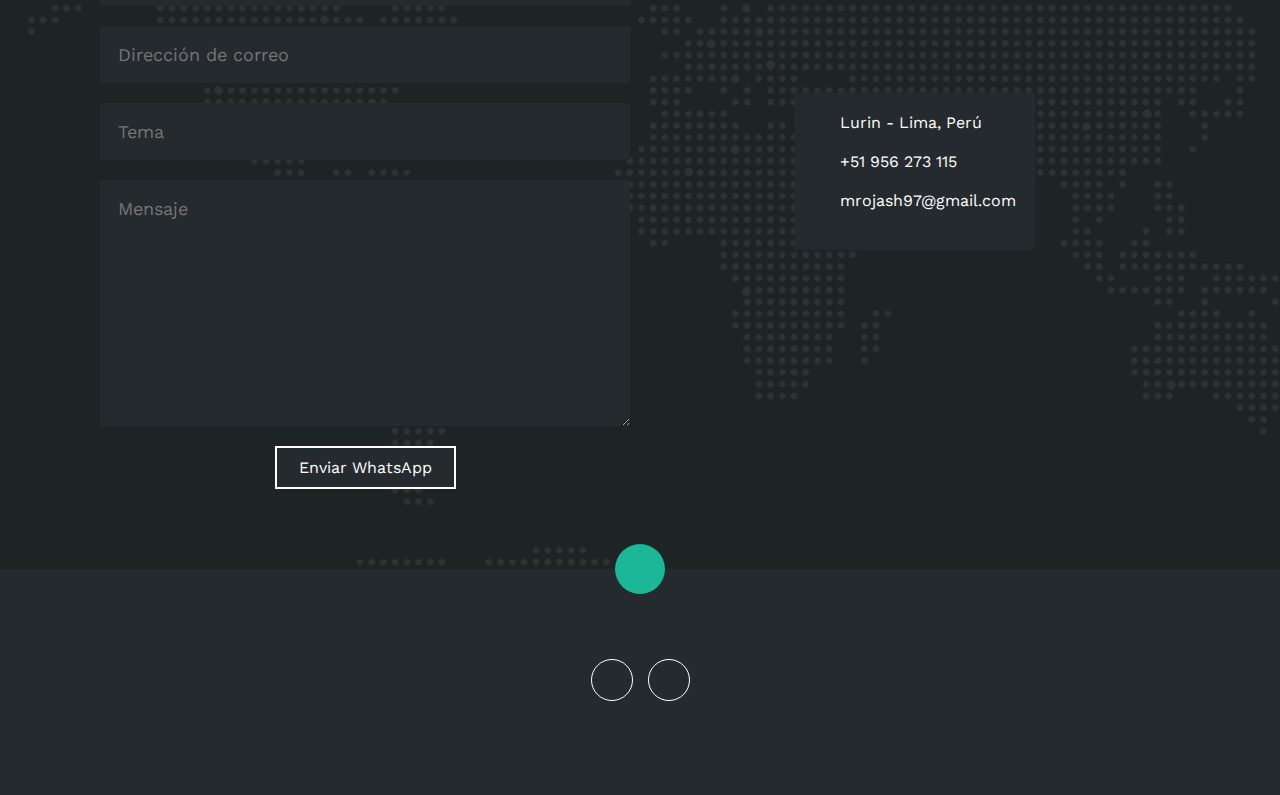
==== commit c6393da9: "Update index.html" ====
--- a/index.html
+++ b/index.html
@@ -277,7 +277,9 @@
                         <h4>Ingeniería de Sistemas</h4>
                         <span class="casa">Universidad Autónoma del Perú</span>
                         <span class="fecha">2014 - 2019</span>
-                        <p>Ingeniero de Sistemas (2022), egresado de la Universidad Autónoma del Perú (2014-2019). Destacado con el segundo puesto en los ciclos VI y VII (2017)</p>
+                        <p>Ingeniero de Sistemas (2022), egresado de la Universidad Autónoma del Perú (2014-2019). Destacado con el segundo puesto en los ciclos VI y VII (2017)
+                        <span class="enlace-pdf" onclick="togglePDF(4)">Ver Certificado</span>
+                        <iframe id="visorPDF4" class="visorPDF"></iframe></p>
                         <div class="conectori">
                             <div class="circuloi"></div>
                         </div>
--- a/estilo.css
+++ b/estilo.css
@@ -631,7 +631,7 @@
 .map-container {
       position: relative;
       width: 100%;
-      padding-bottom: 100%; /* Proporción 16:9 */
+      padding-bottom: 90%; /* Proporción 16:9 */
       height: 0;
       overflow: hidden;
     }
